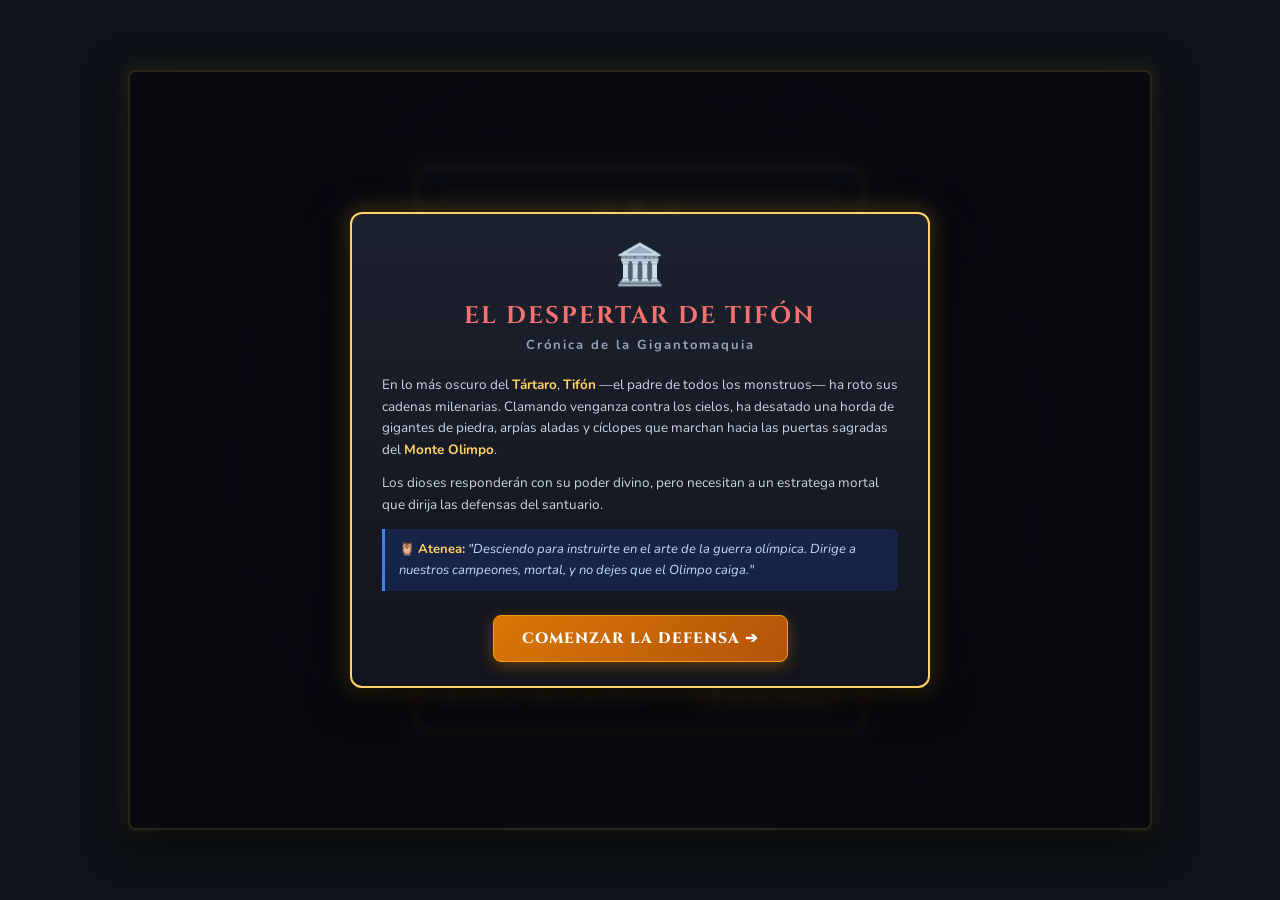
==== _test_prototype/index.html @ 12b85304 "feat: Implementacion inicial de Gigantomaquia con torres olimpicas, evoluciones de formas, habilidad" ====
<!DOCTYPE html>
<html lang="es">
<head>
  <meta charset="UTF-8">
  <meta name="viewport" content="width=device-width, initial-scale=1.0, maximum-scale=1.0, user-scalable=no">
  <title>Gigantomaquia [Test Prototype]: Tower Defense</title>
  <link rel="stylesheet" href="css/style.css">
  <link rel="preconnect" href="https://fonts.googleapis.com">
  <link rel="preconnect" href="https://fonts.gstatic.com" crossorigin>
  <link href="https://fonts.googleapis.com/css2?family=Cinzel:wght@600;700;900&family=Metamorphous&family=Nunito:wght@400;600;700;800&display=swap" rel="stylesheet">
</head>
<body>
  <div id="game-container">
    <!-- Tutorial Spotlight Dimming Backdrop -->
    <div id="tutorial-spotlight-backdrop" class="tutorial-spotlight-backdrop hidden"></div>

    <!-- Top HUD Bar -->
    <header id="hud-top">
      <div class="hud-group">
        <div class="stat-badge gold-badge" title="Dracmas de Oro">
          <span class="icon">🪙</span>
          <span id="gold-display" class="stat-value">250</span>
        </div>
        <button id="test-gold-btn" class="hud-btn test-gold-btn" title="Añadir 10,000 Oro para pruebas de balance">+10,000 🪙</button>
        <div class="stat-badge lives-badge" title="Vidas del Monte Olimpo">
          <span class="icon">🏛️</span>
          <span id="lives-display" class="stat-value">20</span>
        </div>
      </div>

      <div class="hud-group center-group">
        <div class="stat-badge wave-badge">
          <span class="label">OLEADA</span>
          <span id="wave-display" class="stat-value">1</span>
        </div>
        <div class="stat-badge enemies-badge" title="Monstruos vencidos en la batalla">
          <span class="label">DERROTADOS</span>
          <span id="enemies-display" class="stat-value">0</span>
        </div>
      </div>

      <div class="hud-group">
        <button id="speed-btn" class="hud-btn" title="Velocidad del juego (1x / 2x / 3x / 5x)">
          <span id="speed-label">1x ⏩</span>
        </button>
        <button id="pause-btn" class="hud-btn" title="Pausar / Reanudar">
          <span id="pause-icon">⏸️</span>
        </button>
      </div>
    </header>

    <!-- Notification / Athena Whisper & Tutorial Guidance Banner (Z-index 100, always above backdrop) -->
    <div id="athena-banner" class="hidden">
      <div class="athena-avatar">🦉</div>
      <div class="athena-content">
        <div class="athena-header-row">
          <span class="athena-name">Atenea:</span>
          <span id="athena-step-badge" class="athena-badge hidden">Paso 1 de 5</span>
        </div>
        <p id="athena-text">¡Los monstruos de Tifón marchan hacia el Olimpo! Coloca la ballesta de Hércules en las colinas.</p>
        <div id="athena-actions" class="athena-actions hidden">
          <button id="athena-next-btn" class="athena-action-btn primary">Siguiente ➔</button>
          <button id="athena-skip-btn" class="athena-action-btn secondary" title="Omitir tutorial">Omitir ✖</button>
        </div>
      </div>
    </div>

    <!-- Main Canvas Area -->
    <main id="canvas-wrapper">
      <canvas id="game-canvas" width="1024" height="640"></canvas>

      <!-- Floating Tower Inspector / Upgrade Window (Beside the tower) -->
      <div id="inspector-panel" class="inspector-panel hidden">
        <div class="inspector-header">
          <span id="inspect-name" class="inspect-title">Hércules (Nivel 1)</span>
          <button id="close-inspect-btn" class="close-btn" title="Cerrar ventana">✖</button>
        </div>
        <div class="inspect-stats">
          <div class="stat-row"><span>Daño:</span> <b id="inspect-damage">18</b></div>
          <div class="stat-row"><span>Rango:</span> <b id="inspect-range">150</b></div>
          <div class="stat-row"><span>Cadencia:</span> <b id="inspect-speed">1.2/s</b></div>
        </div>
        <div class="inspect-actions">
          <button id="upgrade-tower-btn" class="inspect-btn upgrade-btn">
            Nivel (🪙 <span id="upgrade-cost">35</span>)
          </button>
          <button id="evolve-tower-btn" class="inspect-btn evolve-btn">
            Forma 2 (🪙 <span id="evolve-cost">90</span>)
          </button>

          <!-- Opciones de rama para Ares Forma 2 (A elegir, permanente) -->
          <div id="ares-branch-container" class="ares-branch-container hidden">
            <span class="ares-branch-title">Evolución F2 (Rama permanente):</span>
            <div class="ares-branch-buttons">
              <button id="ares-shrapnel-btn" class="inspect-btn ares-branch-btn shrapnel-btn" title="Desata esquirlas afiladas radiales al impactar el mortero">
                💥 Esquirlas (🪙 <span id="ares-shrapnel-cost">90</span>)
              </button>
              <button id="ares-mines-btn" class="inspect-btn ares-branch-btn mines-btn" title="Siembra bombas/minas terrestres de proximidad en el camino">
                💣 Bombas (🪙 <span id="ares-mines-cost">90</span>)
              </button>
            </div>
          </div>

          <button id="sell-tower-btn" class="inspect-btn sell-btn">
            Vender (+🪙 <span id="sell-refund">35</span>)
          </button>
        </div>
      </div>
    </main>

    <!-- Bottom Controls & Towers Bar -->
    <footer id="hud-bottom">
      <!-- Power Divine Slot (Habilidad Activa) -->
      <div id="power-hud-container" class="power-hud-container">
        <div class="section-title">HABILIDAD</div>
        <button id="btn-cast-power" class="power-hud-card" title="Invocar Habilidad Divina [Q / Clic]">
          <div class="power-hud-icon" id="hud-power-icon">🌿</div>
          <div class="power-hud-info">
            <span class="power-hud-name" id="hud-power-name">Deméter</span>
            <span class="power-hud-cost" id="hud-power-cost">🪙 15</span>
          </div>
          <div id="hud-power-cooldown" class="power-cooldown-overlay hidden">
            <span id="hud-cooldown-text">10s</span>
          </div>
        </button>
      </div>

      <div id="towers-selector">
        <div class="section-title">TORRES OLÍMPICAS</div>
        <div class="towers-grid">
          <!-- Hercules (Active) -->
          <button class="tower-card active-tower" data-tower="HERCULES" id="btn-hercules">
            <div class="tower-icon">🏹</div>
            <div class="tower-info">
              <span class="tower-name">Hércules</span>
              <span class="tower-cost">🪙 50</span>
            </div>
            <div class="tower-role">Cadencia & Disparo</div>
          </button>

          <!-- Zeus -->
          <button class="tower-card active-tower" data-tower="ZEUS" id="btn-zeus">
            <div class="tower-icon">⚡</div>
            <div class="tower-info">
              <span class="tower-name">Zeus</span>
              <span class="tower-cost">🪙 75</span>
            </div>
            <div class="tower-role">Rayo Fulminante</div>
          </button>

          <!-- Ares -->
          <button class="tower-card active-tower" data-tower="ARES" id="btn-ares">
            <div class="tower-icon">⚔️</div>
            <div class="tower-info">
              <span class="tower-name">Ares</span>
              <span class="tower-cost">🪙 80</span>
            </div>
            <div class="tower-role">Daño en Área</div>
          </button>

          <!-- Hades -->
          <button class="tower-card active-tower" data-tower="HADES" id="btn-hades">
            <div class="tower-icon">💀</div>
            <div class="tower-info">
              <span class="tower-name">Hades</span>
              <span class="tower-cost">🪙 90</span>
            </div>
            <div class="tower-role">Rayo Infernal</div>
          </button>

          <!-- Poseidon -->
          <button class="tower-card active-tower" data-tower="POSEIDON" id="btn-poseidon">
            <div class="tower-icon">🔱</div>
            <div class="tower-info">
              <span class="tower-name">Poseidón</span>
              <span class="tower-cost">🪙 60</span>
            </div>
            <div class="tower-role">Ralentización</div>
          </button>
        </div>
      </div>

      <!-- Wave Call Button with early bonus preview -->
      <div id="wave-control">
        <button id="call-wave-btn" class="wave-btn">
          <div class="wave-btn-title">INICIAR OLEADA</div>
          <div id="wave-btn-subtitle" class="wave-btn-bonus">+15 Dracmas de bono</div>
        </button>
      </div>
    </footer>

    <!-- Game Over Modal -->
    <div id="gameover-modal" class="modal-overlay hidden">
      <div class="modal-card">
        <div class="modal-header">
          <span class="modal-icon">⚡</span>
          <h2>¡EL OLIMPO HA CAÍDO!</h2>
          <p>Tifón y los Gigantes han vencido en esta batalla.</p>
        </div>
        <div class="modal-stats">
          <div class="stat-box">
            <span class="label">Oleada Alcanzada</span>
            <span id="go-wave-reached" class="value">0</span>
          </div>
          <div class="stat-box">
            <span class="label">Total de Dracmas</span>
            <span id="go-gold-earned" class="value">0</span>
          </div>
          <div class="stat-box">
            <span class="label">Enemigos Vencidos</span>
            <span id="go-enemies-killed" class="value">0</span>
          </div>
          <div class="stat-box">
            <span class="label">Partidas Jugadas</span>
            <span id="go-games-count" class="value">0</span>
          </div>
        </div>
        <div class="modal-footer modal-actions-row">
          <button id="restart-game-btn" class="action-btn">VOLVER A LUCHAR</button>
          <button id="gameover-menu-btn" class="action-btn secondary-btn">SALIR AL MENÚ</button>
        </div>
      </div>
    </div>

    <!-- Pause Modal -->
    <div id="pause-modal" class="modal-overlay hidden">
      <div class="modal-card">
        <div class="modal-header">
          <span class="modal-icon">⏸️</span>
          <h2>JUEGO EN PAUSA</h2>
          <p>La batalla de la Gigantomaquia se ha detenido.</p>
        </div>
        <div class="pause-menu-actions">
          <button id="resume-game-btn" class="action-btn menu-btn">REANUDAR</button>
          <button id="restart-from-pause-btn" class="action-btn menu-btn secondary-btn">REINICIAR PARTIDA</button>
          <button id="exit-menu-btn" class="action-btn menu-btn outline-btn">SALIR AL MENÚ</button>
        </div>
      </div>
    </div>

    <!-- Main Menu Modal (Pantalla de Inicio) -->
    <div id="main-menu-modal" class="modal-overlay menu-overlay">
      <div class="menu-card siege-menu-card">
        <!-- 1. Nombre (Cabecera provisional estilizada) -->
        <div class="menu-hero-header">
          <div class="menu-header-emblem">⚡ 🏛️ ⚡</div>
          <h1 class="menu-title">GIGANTOMAQUIA</h1>
          <p class="menu-subtitle">DEFENSA DEL MONTE OLIMPO</p>
        </div>

        <!-- 2. Caja Central del Mapa con listón/pestaña superior "Mapa" -->
        <div class="menu-map-box">
          <div class="menu-map-tab">
            <span class="map-tab-icon">🗺️</span> MAPA: MONTE OLIMPO
          </div>
          <div class="menu-map-preview-wrap">
            <canvas id="menu-map-preview" width="352" height="220"></canvas>
            <div class="map-preview-tag">CAMINO DE FLEGRA</div>
          </div>
          <div class="menu-map-score-row">
            <div class="menu-score-box">
              <span class="score-label">RÉCORD MÁXIMO</span>
              <span id="menu-record-wave" class="score-value">Oleada 0</span>
            </div>
            <div class="menu-score-box">
              <span class="score-label">ENEMIGOS DERROTADOS</span>
              <span id="menu-record-kills" class="score-value">0</span>
            </div>
          </div>
        </div>

        <!-- Puntero indicador tras el prólogo -->
        <div id="menu-play-pointer" class="menu-play-pointer hidden">👇 ¡Haz clic en JUGAR para defender el Olimpo!</div>

        <!-- 3. Botones debajo del mapa: Habilidades (izq) y Jugar (der) -->
        <div class="menu-primary-actions-row">
          <button id="menu-codex-btn" class="menu-action-btn skill-action" title="Seleccionar la bendición de un dios olímpico para la batalla">
            <span class="menu-btn-icon" id="menu-skill-icon">🌿</span>
            <div class="menu-btn-text">
              <span class="menu-btn-title">HABILIDADES</span>
              <span class="menu-btn-desc" id="menu-skill-desc">Deméter (Equipado)</span>
            </div>
          </button>

          <button id="menu-play-btn" class="menu-action-btn play-action" title="Iniciar la defensa infinita del Monte Olimpo">
            <span class="menu-btn-icon">⚔️</span>
            <div class="menu-btn-text">
              <span class="menu-btn-title">JUGAR</span>
              <span class="menu-btn-desc">Batalla Infinita</span>
            </div>
          </button>
        </div>

        <!-- 4. Barra inferior: Acceso a estadísticas y registros -->
        <div class="menu-bottom-row">
          <div class="menu-footer-info">
            <span class="menu-footer-badge">Monte Olimpo · Modo Arcade Infinito</span>
          </div>
          <div class="menu-extra-group">
            <button id="menu-stats-btn" class="menu-mini-btn stats-test" title="Ver registros y estadísticas">
              🏆 Récords & Proezas
            </button>
          </div>
        </div>
      </div>
    </div>

    <!-- Lore Modal (Historia Inicial de la Gigantomaquia) -->
    <div id="lore-modal" class="modal-overlay hidden">
      <div class="modal-card lore-card">
        <div class="modal-header">
          <span class="modal-icon">🏛️</span>
          <h2>EL DESPERTAR DE TIFÓN</h2>
          <p class="lore-subtitle">Crónica de la Gigantomaquia</p>
        </div>
        <div class="lore-body">
          <p>En lo más oscuro del <b>Tártaro</b>, <b>Tifón</b> —el padre de todos los monstruos— ha roto sus cadenas milenarias. Clamando venganza contra los cielos, ha desatado una horda de gigantes de piedra, arpías aladas y cíclopes que marchan hacia las puertas sagradas del <b>Monte Olimpo</b>.</p>
          <p>Los dioses responderán con su poder divino, pero necesitan a un estratega mortal que dirija las defensas del santuario.</p>
          <div class="lore-athena-note">
            🦉 <b>Atenea:</b> <i>"Desciendo para instruirte en el arte de la guerra olímpica. Dirige a nuestros campeones, mortal, y no dejes que el Olimpo caiga."</i>
          </div>
        </div>
        <div class="modal-footer">
          <button id="close-lore-btn" class="action-btn">COMENZAR LA DEFENSA ➔</button>
        </div>
      </div>
    </div>

    <!-- Dedicated Powers Selection Screen (Cambio de Pantalla desde Menú Principal) -->
    <div id="powers-screen" class="powers-screen-container hidden">
      <!-- Top Navigation & Header Bar -->
      <div class="powers-screen-topbar">
        <button id="btn-powers-back" class="screen-nav-btn back-btn" title="Volver al Menú Principal">
          <span class="btn-arrow">⬅</span> ATRÁS
        </button>
        <div class="powers-screen-header-text">
          <h2 class="powers-screen-title">⚡ ALTAR DE HABILIDADES DIVINAS</h2>
          <p class="powers-screen-subtitle">Selecciona el dios olímpico que te bendecirá en la batalla. Actívalo en combate con [Q / Clic].</p>
        </div>
        <button id="btn-powers-done" class="screen-nav-btn done-btn" title="Confirmar y Volver al Menú">
          HECHO <span class="btn-arrow">✓</span>
        </button>
      </div>

      <!-- 5 God Selection Cards Grid en orden de desbloqueo -->
      <div class="powers-screen-cards-grid">
        <!-- 1. Hera (1ª Habilidad - 5 partidas) -->
        <div class="power-god-card" data-power="HERA">
          <div class="god-card-badge">🦚 REINA DEL OLIMPO</div>
          <div class="god-card-avatar" style="--god-color: #ec4899;">
            <span class="god-card-emoji">🦚</span>
          </div>
          <h3 class="god-card-title">HERA</h3>
          <span class="god-card-role" style="color: #f472b6;">Cólera Celestial & Daño %</span>
          <div class="god-card-stats-row">
            <span class="god-stat-chip">🪙 20</span>
            <span class="god-stat-chip">⏱️ 12s CD</span>
            <span class="god-stat-chip">🎯 105px</span>
          </div>
          <p class="god-card-desc">Descarga una esfera de fuego celestial. Inflige 30% de vida máxima a monstruos (20% a gigantes y tanques).</p>
          <div class="god-card-quote">"¡La Reina del Olimpo fulmina a los insolentes!"</div>
          <button class="god-card-equip-btn" data-power="HERA">EQUIPAR</button>
        </div>

        <!-- 2. Artemisa (2ª Habilidad - 15 partidas) -->
        <div class="power-god-card" data-power="ARTEMISA">
          <div class="god-card-badge">🏹 CAZADORA DIVINA</div>
          <div class="god-card-avatar" style="--god-color: #38bdf8;">
            <span class="god-card-emoji">🏹</span>
          </div>
          <h3 class="god-card-title">ARTEMISA</h3>
          <span class="god-card-role" style="color: #38bdf8;">Diana & Vulnerabilidad</span>
          <div class="god-card-stats-row">
            <span class="god-stat-chip">🪙 15</span>
            <span class="god-stat-chip">⏱️ 10s CD</span>
            <span class="god-stat-chip">🎯 105px</span>
          </div>
          <p class="god-card-desc">Zona estelar de 3.5s que marca a los enemigos. Los monstruos marcados reciben un +20% de daño durante 4s.</p>
          <div class="god-card-quote">"¡La flecha de Artemisa señala la debilidad del enemigo!"</div>
          <button class="god-card-equip-btn" data-power="ARTEMISA">EQUIPAR</button>
        </div>

        <!-- 3. Deméter (3ª Habilidad - 25 partidas) -->
        <div class="power-god-card" data-power="DEMETER">
          <div class="god-card-badge">🌿 DIOSA DE LA TIERRA</div>
          <div class="god-card-avatar" style="--god-color: #22c55e;">
            <span class="god-card-emoji">🌿</span>
          </div>
          <h3 class="god-card-title">DEMÉTER</h3>
          <span class="god-card-role" style="color: #4ade80;">Zarzas & Aturdimiento</span>
          <div class="god-card-stats-row">
            <span class="god-stat-chip">🪙 15</span>
            <span class="god-stat-chip">⏱️ 10s CD</span>
            <span class="god-stat-chip">🎯 95px</span>
          </div>
          <p class="god-card-desc">Siembra un campo de zarzas sagradas durante 3.5s. Aturde durante 1.5s a cada monstruo que cruce la zona.</p>
          <div class="god-card-quote">"¡Que la Madre Tierra sujete y paralice a los gigantes!"</div>
          <button class="god-card-equip-btn" data-power="DEMETER">EQUIPAR</button>
        </div>

        <!-- 4. Hermes (4ª Habilidad - 35 partidas) -->
        <div class="power-god-card" data-power="HERMES">
          <div class="god-card-badge">🪽 BENDICIÓN GLOBAL</div>
          <div class="god-card-avatar" style="--god-color: #facc15;">
            <span class="god-card-emoji">🪽</span>
          </div>
          <h3 class="god-card-title">HERMES</h3>
          <span class="god-card-role" style="color: #facc15;">Oro Global (+50%)</span>
          <div class="god-card-stats-row">
            <span class="god-stat-chip">🪙 15</span>
            <span class="god-stat-chip">⏱️ 12s CD</span>
            <span class="god-stat-chip">🌐 GLOBAL (6s)</span>
          </div>
          <p class="god-card-desc">Bendición global durante 6s: todos los enemigos derrotados en el campo de batalla otorgan un +50% de Dracmas de oro.</p>
          <div class="god-card-quote">"¡El oro y la fortuna vuelan veloces al tesoro del Olimpo!"</div>
          <button class="god-card-equip-btn" data-power="HERMES">EQUIPAR</button>
        </div>

        <!-- 5. Cronos (5ª Habilidad - 45 partidas) -->
        <div class="power-god-card" data-power="CRONOS">
          <div class="god-card-badge">⏳ PODER GLOBAL</div>
          <div class="god-card-avatar" style="--god-color: #a855f7;">
            <span class="god-card-emoji">⏳</span>
          </div>
          <h3 class="god-card-title">CRONOS</h3>
          <span class="god-card-role" style="color: #c084fc;">Cadencia Global (+50%)</span>
          <div class="god-card-stats-row">
            <span class="god-stat-chip">🪙 20</span>
            <span class="god-stat-chip">⏱️ 12s CD</span>
            <span class="god-stat-chip">🌐 GLOBAL (6s)</span>
          </div>
          <p class="god-card-desc">Distorsión temporal global durante 6s: aumenta un +50% la velocidad de disparo y cadencia de todas las torres olímpicas.</p>
          <div class="god-card-quote">"¡El Titán del Tiempo acelera el castigo del Olimpo!"</div>
          <button class="god-card-equip-btn" data-power="CRONOS">EQUIPAR</button>
        </div>
      </div>

      <!-- Bottom Navigation Bar -->
      <div class="powers-screen-bottombar">
        <button id="btn-powers-back-bottom" class="screen-nav-btn back-btn" title="Volver al Menú Principal">
          <span class="btn-arrow">⬅</span> ATRÁS
        </button>
        <div class="powers-screen-status">
          Bendición activa: <span id="powers-equipped-status-text" class="status-name">🌿 Deméter</span>
        </div>
        <button id="btn-powers-done-bottom" class="screen-nav-btn done-btn" title="Confirmar y Volver al Menú">
          HECHO <span class="btn-arrow">✓</span>
        </button>
      </div>
    </div>

    <!-- Stats & Progress Modal -->
    <div id="stats-modal" class="modal-overlay hidden">
      <div class="modal-card stats-card">
        <div class="modal-header stats-modal-header">
          <button id="btn-stats-back-top" class="screen-nav-btn back-btn modal-top-back-btn" title="Volver al Menú Principal">
            <span class="btn-arrow">⬅</span> ATRÁS
          </button>
          <span class="modal-icon">🏆</span>
          <h2>RÉCORDS Y PROGRESO DEL OLIMPO</h2>
          <p>Tu legado como estratega frente a las huestes de Tifón.</p>
        </div>
        <div class="stats-overview-grid">
          <div class="stat-box">
            <span class="label">Partidas Jugadas</span>
            <span id="st-games-count" class="value">0</span>
          </div>
          <div class="stat-box">
            <span class="label">Oleada Récord</span>
            <span id="st-highest-wave" class="value">0</span>
          </div>
          <div class="stat-box">
            <span class="label">Monstruos Derrotados</span>
            <span id="st-enemies-killed" class="value">0</span>
          </div>
          <div class="stat-box">
            <span class="label">Tutorial de Atenea</span>
            <span id="st-tutorial-status" class="value highlight-val">Pendiente</span>
          </div>
        </div>
        <div class="powers-unlock-box">
          <div class="powers-unlock-header">
            <span class="icon">🌿</span>
            <b>Progreso de Bendiciones Divinas:</b>
          </div>
          <p id="st-powers-desc">Se desbloquea al completar 5 partidas según las leyes divinas del Olimpo.</p>
        </div>
        <div class="modal-footer modal-actions-row">
          <button id="close-stats-btn" class="action-btn done-btn">HECHO ✓</button>
          <button id="reset-progress-btn" class="action-btn outline-btn" title="Borrar datos guardados">🗑️ REINICIAR DATOS</button>
        </div>
      </div>
    </div>
  </div>

  <!-- Entry Script -->
  <script type="module" src="src/main.js"></script>
</body>
</html>
---- _test_prototype/css/style.css ----
:root {
  --gold-primary: #f5b335;
  --gold-hover: #ffc857;
  --gold-dark: #b8860b;
  --bg-dark: #0f1319;
  --panel-bg: rgba(22, 27, 36, 0.95);
  --panel-border: #443722;
  --card-bg: rgba(30, 36, 48, 0.9);
  --card-border: #3b4252;
  --text-primary: #f0f2f5;
  --text-secondary: #a0aec0;
  --olympus-blue: #3b82f6;
  --typhon-red: #ef4444;
  --font-title: 'Cinzel', serif;
  --font-greek: 'Metamorphous', cursive;
  --font-body: 'Nunito', sans-serif;
}

* {
  margin: 0;
  padding: 0;
  box-sizing: border-box;
  user-select: none;
}

body {
  background-color: var(--bg-dark);
  color: var(--text-primary);
  font-family: var(--font-body);
  display: flex;
  justify-content: center;
  align-items: center;
  min-height: 100vh;
  overflow: hidden;
}

#game-container {
  position: relative;
  width: 1024px;
  height: 760px;
  max-width: 100vw;
  max-height: 100vh;
  display: flex;
  flex-direction: column;
  background: #11141a;
  box-shadow: 0 10px 40px rgba(0, 0, 0, 0.8), 0 0 20px rgba(212, 175, 55, 0.2);
  border: 2px solid #2d2618;
  border-radius: 8px;
  overflow: hidden;
}

/* ==================== TOP HUD ==================== */
#hud-top {
  height: 52px;
  background: linear-gradient(180deg, #1e2533 0%, #131722 100%);
  border-bottom: 2px solid #3c321e;
  display: flex;
  justify-content: space-between;
  align-items: center;
  padding: 0 16px;
  z-index: 10;
}

.hud-group {
  display: flex;
  align-items: center;
  gap: 12px;
}

.center-group {
  gap: 16px;
}

.stat-badge {
  display: flex;
  align-items: center;
  gap: 6px;
  background: rgba(10, 12, 16, 0.6);
  padding: 5px 12px;
  border-radius: 6px;
  border: 1px solid rgba(255, 255, 255, 0.08);
  font-weight: 700;
  font-size: 14px;
}

.gold-badge {
  border-color: rgba(245, 179, 53, 0.4);
  color: #ffd166;
}

.lives-badge {
  border-color: rgba(59, 130, 246, 0.4);
  color: #60a5fa;
}

.wave-badge, .enemies-badge {
  flex-direction: column;
  padding: 3px 14px;
  line-height: 1.1;
}

.wave-badge .label, .enemies-badge .label {
  font-size: 10px;
  font-family: var(--font-title);
  color: var(--text-secondary);
  letter-spacing: 1px;
}

.stat-value {
  font-size: 17px;
  font-weight: 800;
}

.hud-btn {
  background: #2a3344;
  color: #e2e8f0;
  border: 1px solid #4a5568;
  padding: 6px 12px;
  border-radius: 6px;
  cursor: pointer;
  font-weight: 700;
  font-size: 13px;
  transition: all 0.2s ease;
}

.hud-btn:hover {
  background: #3b465c;
  border-color: var(--gold-primary);
  transform: translateY(-1px);
}

.test-gold-btn {
  background: linear-gradient(135deg, rgba(180, 83, 9, 0.4) 0%, rgba(217, 119, 6, 0.45) 100%);
  border: 1px solid #f59e0b;
  color: #fef08a;
  font-size: 11.5px;
  font-weight: 800;
  padding: 4px 10px;
  letter-spacing: 0.5px;
  box-shadow: 0 2px 6px rgba(245, 158, 11, 0.2);
}

.test-gold-btn:hover {
  background: linear-gradient(135deg, #b45309 0%, #d97706 100%);
  color: #ffffff;
  border-color: #fef08a;
  box-shadow: 0 3px 10px rgba(245, 158, 11, 0.45);
  transform: translateY(-1px) scale(1.04);
}

/* ==================== CANVAS WRAPPER ==================== */
#canvas-wrapper {
  position: relative;
  z-index: 5;
  width: 1024px;
  height: 640px;
  background-color: #0d1117;
  display: flex;
  justify-content: center;
  align-items: center;
}

#game-canvas {
  width: 1024px;
  height: 640px;
  display: block;
  cursor: default;
}

/* Athena Banner & Tutorial Guidance */
#athena-banner {
  position: absolute;
  top: 68px;
  left: 50%;
  transform: translateX(-50%);
  background: rgba(17, 24, 39, 0.98);
  border: 1.5px solid var(--gold-primary);
  box-shadow: 0 8px 30px rgba(0, 0, 0, 0.9), 0 0 20px rgba(245, 179, 53, 0.4);
  border-radius: 8px;
  padding: 12px 20px;
  display: flex;
  align-items: flex-start;
  gap: 14px;
  max-width: 640px;
  width: 90%;
  z-index: 100 !important;
  pointer-events: auto !important;
  animation: slideDown 0.3s ease;
}

@keyframes slideDown {
  from { opacity: 0; transform: translate(-50%, -20px); }
  to { opacity: 1; transform: translate(-50%, 0); }
}

.athena-avatar {
  font-size: 28px;
  line-height: 1;
  padding-top: 2px;
}

.athena-content {
  flex: 1;
}

.athena-header-row {
  display: flex;
  justify-content: space-between;
  align-items: center;
  margin-bottom: 3px;
}

.athena-name {
  font-family: var(--font-title);
  color: var(--gold-primary);
  font-weight: 700;
  font-size: 13px;
}

.athena-badge {
  background: rgba(59, 130, 246, 0.25);
  border: 1px solid #3b82f6;
  color: #93c5fd;
  font-size: 10px;
  font-weight: 700;
  padding: 1px 8px;
  border-radius: 12px;
  letter-spacing: 0.5px;
}

.athena-content p {
  font-size: 12.5px;
  color: #e5e7eb;
  line-height: 1.35;
}

.athena-actions {
  display: flex;
  gap: 8px;
  margin-top: 8px;
  justify-content: flex-end;
}

.athena-action-btn {
  padding: 4px 12px;
  border-radius: 5px;
  font-size: 11px;
  font-weight: 700;
  cursor: pointer;
  border: none;
  transition: all 0.15s ease;
}

.athena-action-btn.primary {
  background: linear-gradient(135deg, #15803d 0%, #166534 100%);
  color: white;
  border: 1px solid #22c55e;
}

.athena-action-btn.primary:hover {
  background: #16a34a;
  transform: translateY(-1px);
}

.athena-action-btn.secondary {
  background: transparent;
  color: #94a3b8;
  border: 1px solid #475569;
}

.athena-action-btn.secondary:hover {
  color: #ef4444;
  border-color: #ef4444;
}

/* ==================== BOTTOM HUD ==================== */
#hud-bottom {
  height: 68px;
  background: linear-gradient(0deg, #141822 0%, #1e2432 100%);
  border-top: 2px solid #3c321e;
  display: flex;
  justify-content: space-between;
  align-items: center;
  padding: 0 16px;
  position: relative;
  z-index: 10;
}

/* ==================== POWER HUD SLOT (HABILIDAD DIVINA) ==================== */
.power-hud-container {
  display: flex;
  align-items: center;
  gap: 12px;
}

.power-hud-card {
  display: flex;
  flex-direction: column;
  align-items: center;
  justify-content: center;
  background: linear-gradient(135deg, rgba(21, 128, 61, 0.3) 0%, rgba(15, 23, 42, 0.95) 100%);
  border: 1.5px solid #22c55e;
  border-radius: 6px;
  padding: 3px 8px;
  min-width: 82px;
  height: 54px;
  cursor: pointer;
  position: relative;
  overflow: hidden;
  transition: all 0.2s cubic-bezier(0.16, 1, 0.3, 1);
  box-shadow: 0 2px 8px rgba(34, 197, 94, 0.25);
  user-select: none;
}

.power-hud-card:hover {
  border-color: #4ade80;
  box-shadow: 0 0 14px rgba(34, 197, 94, 0.6);
  transform: translateY(-2px);
}

.power-hud-card.ready-to-cast {
  animation: powerPulseReady 1.6s infinite alternate;
}

@keyframes powerPulseReady {
  from {
    box-shadow: 0 0 6px rgba(34, 197, 94, 0.4);
    border-color: #22c55e;
  }
  to {
    box-shadow: 0 0 18px rgba(34, 197, 94, 0.9), 0 0 6px #fff;
    border-color: #86efac;
  }
}

.power-hud-card.targeting-active {
  border-color: #ffd166 !important;
  box-shadow: 0 0 22px rgba(245, 179, 53, 0.95) !important;
  animation: divineGlowPulse 1s infinite alternate;
}

.power-hud-card.cannot-afford {
  opacity: 0.6;
  border-color: #f87171;
}

.power-hud-icon {
  font-size: 17px;
  line-height: 1;
}

.power-hud-info {
  display: flex;
  align-items: center;
  gap: 4px;
  margin-top: 2px;
}

.power-hud-name {
  font-size: 10.5px;
  font-weight: 700;
  color: #fff;
}

.power-hud-cost {
  font-size: 9.5px;
  font-weight: 800;
  color: #ffd166;
}

.power-cooldown-overlay {
  position: absolute;
  top: 0;
  left: 0;
  width: 100%;
  height: 100%;
  background: rgba(10, 14, 22, 0.88);
  backdrop-filter: blur(1.5px);
  display: flex;
  align-items: center;
  justify-content: center;
  z-index: 5;
}

.power-cooldown-overlay.hidden {
  display: none !important;
}

#hud-cooldown-text {
  font-family: var(--font-title);
  font-size: 13px;
  font-weight: 800;
  color: #f87171;
  letter-spacing: 0.5px;
}

.power-cooldown-overlay.is-active-effect {
  background: rgba(12, 74, 96, 0.8) !important;
  border-radius: 8px;
}

.power-cooldown-overlay.is-active-effect #hud-cooldown-text {
  color: #fef08a !important;
  text-shadow: 0 0 8px rgba(254, 240, 138, 0.9), 0 0 16px rgba(56, 189, 248, 0.7);
  font-size: 12.5px;
  font-weight: 900;
  animation: divineActiveTextPulse 0.8s infinite alternate;
}

.power-hud-card.power-currently-active {
  border-color: #38bdf8 !important;
  box-shadow: 0 0 20px rgba(56, 189, 248, 0.85), inset 0 0 10px rgba(56, 189, 248, 0.4) !important;
  animation: powerActiveAura 1.2s infinite alternate !important;
}

@keyframes divineActiveTextPulse {
  from { transform: scale(0.96); opacity: 0.9; }
  to { transform: scale(1.04); opacity: 1; }
}

@keyframes powerActiveAura {
  from {
    box-shadow: 0 0 12px rgba(56, 189, 248, 0.6), inset 0 0 6px rgba(56, 189, 248, 0.3);
  }
  to {
    box-shadow: 0 0 24px rgba(250, 204, 21, 0.9), inset 0 0 14px rgba(250, 204, 21, 0.5);
  }
}


#towers-selector {
  display: flex;
  align-items: center;
  gap: 16px;
}

.section-title {
  font-family: var(--font-title);
  font-size: 11px;
  letter-spacing: 1.5px;
  color: var(--gold-primary);
  font-weight: 700;
  width: 70px;
  line-height: 1.2;
}

.towers-grid {
  display: flex;
  gap: 8px;
}

.tower-card {
  display: flex;
  flex-direction: column;
  align-items: center;
  justify-content: center;
  background: rgba(30, 37, 50, 0.9);
  border: 1px solid #4a5568;
  border-radius: 6px;
  padding: 4px 10px;
  min-width: 88px;
  height: 54px;
  cursor: grab;
  touch-action: none;
  user-select: none;
  -webkit-user-drag: none;
  transition: all 0.15s ease;
  position: relative;
}

.tower-card:active {
  cursor: grabbing;
}

.tower-card.active-tower {
  border-color: #ffd166;
  background: rgba(45, 55, 75, 0.95);
}

.tower-card.active-tower:hover, .tower-card.selected {
  border-color: #f5b335;
  box-shadow: 0 0 12px rgba(245, 179, 53, 0.5);
  transform: translateY(-2px);
}

.tower-card.locked-tower {
  opacity: 0.45;
  cursor: not-allowed;
  filter: grayscale(0.8);
}

.tower-card.cannot-afford {
  opacity: 0.55;
  border-color: #ef4444;
}

.tower-icon {
  font-size: 16px;
  line-height: 1;
}

.tower-info {
  display: flex;
  align-items: center;
  gap: 4px;
  margin-top: 2px;
}

.tower-name {
  font-size: 11px;
  font-weight: 700;
  color: #fff;
}

.tower-cost {
  font-size: 10px;
  font-weight: 800;
  color: #ffd166;
}

.tower-role {
  font-size: 8px;
  color: #94a3b8;
  margin-top: 1px;
}

/* Wave Call Button */
#wave-control {
  display: flex;
  align-items: center;
}

.wave-btn {
  background: linear-gradient(135deg, #d97706 0%, #b45309 100%);
  border: 1px solid #f59e0b;
  border-radius: 8px;
  color: #ffffff;
  padding: 8px 18px;
  cursor: pointer;
  box-shadow: 0 4px 14px rgba(217, 119, 6, 0.4);
  transition: all 0.2s ease;
  text-align: center;
  min-width: 170px;
}

.wave-btn:hover {
  background: linear-gradient(135deg, #f59e0b 0%, #d97706 100%);
  transform: scale(1.03);
  box-shadow: 0 6px 18px rgba(245, 158, 11, 0.6);
}

.wave-btn:active {
  transform: scale(0.98);
}

.wave-btn-title {
  font-family: var(--font-title);
  font-weight: 800;
  font-size: 13px;
  letter-spacing: 1px;
}

.wave-btn-bonus {
  font-size: 11px;
  font-weight: 700;
  color: #fef08a;
  margin-top: 1px;
}

/* Inspector Panel (Floating beside selected tower on canvas) */
.inspector-panel {
  position: absolute !important;
  background: rgba(17, 24, 38, 0.96);
  border: 1.5px solid var(--gold-primary);
  border-radius: 8px;
  padding: 10px 14px;
  display: flex;
  flex-direction: column;
  gap: 8px;
  box-shadow: 0 8px 26px rgba(0, 0, 0, 0.85), 0 0 16px rgba(245, 179, 53, 0.35);
  z-index: 100 !important;
  pointer-events: auto !important;
  backdrop-filter: blur(6px);
  width: 236px;
  animation: popInInspector 0.18s cubic-bezier(0.16, 1, 0.3, 1);
}

@keyframes popInInspector {
  from { opacity: 0; transform: scale(0.92); }
  to { opacity: 1; transform: scale(1); }
}

.inspector-panel.hidden {
  display: none !important;
}

.inspector-header {
  display: flex;
  justify-content: space-between;
  align-items: center;
  border-bottom: 1px solid rgba(245, 179, 53, 0.3);
  padding-bottom: 5px;
}

.inspect-title {
  font-family: var(--font-title);
  font-weight: 700;
  font-size: 12px;
  color: var(--gold-primary);
  line-height: 1.2;
}

.close-btn {
  background: transparent;
  border: none;
  color: #94a3b8;
  cursor: pointer;
  font-size: 13px;
  padding: 2px 4px;
}

.close-btn:hover {
  color: #ef4444;
}

.inspect-stats {
  display: grid;
  grid-template-columns: 1fr 1fr;
  gap: 4px 6px;
  font-size: 11px;
  color: #cbd5e1;
  background: rgba(0, 0, 0, 0.3);
  padding: 6px 8px;
  border-radius: 6px;
}

.stat-row {
  display: flex;
  justify-content: space-between;
}

.stat-row b {
  color: #ffd166;
}

.inspect-actions {
  display: flex;
  flex-direction: column;
  gap: 6px;
}

.inspect-btn {
  padding: 6px 10px;
  border-radius: 6px;
  font-size: 11px;
  font-weight: 700;
  cursor: pointer;
  border: none;
  transition: all 0.15s ease;
  display: flex;
  justify-content: center;
  align-items: center;
  text-align: center;
}

.upgrade-btn {
  background: #15803d;
  color: white;
}
.upgrade-btn:hover {
  background: #16a34a;
}

.evolve-btn {
  background: linear-gradient(135deg, #7c3aed 0%, #4f46e5 100%);
  color: white;
  border: 1px solid #a78bfa;
  box-shadow: 0 2px 8px rgba(124, 58, 237, 0.4);
}
.evolve-btn:hover {
  background: linear-gradient(135deg, #8b5cf6 0%, #6366f1 100%);
  box-shadow: 0 4px 14px rgba(139, 92, 246, 0.6);
  transform: translateY(-1px);
}

.sell-btn {
  background: #b91c1c;
  color: white;
}
.sell-btn:hover {
  background: #dc2626;
}

/* Ramas de evolución para Ares Forma 2 */
.ares-branch-container {
  display: flex;
  flex-direction: column;
  gap: 5px;
  background: rgba(239, 68, 68, 0.12);
  border: 1px solid rgba(239, 68, 68, 0.4);
  border-radius: 6px;
  padding: 6px 8px;
}

.ares-branch-container.hidden {
  display: none !important;
}

.ares-branch-title {
  font-family: var(--font-title);
  font-size: 10px;
  font-weight: 700;
  color: #fca5a5;
  text-align: center;
}

.ares-branch-buttons {
  display: flex;
  gap: 6px;
}

.ares-branch-btn {
  flex: 1;
  padding: 6px 4px;
  font-size: 10px;
  line-height: 1.2;
}

.shrapnel-btn {
  background: linear-gradient(135deg, #991b1b 0%, #b91c1c 100%);
  color: white;
  border: 1px solid #f87171;
}

.shrapnel-btn:hover {
  background: linear-gradient(135deg, #b91c1c 0%, #dc2626 100%);
  box-shadow: 0 0 10px rgba(239, 68, 68, 0.4);
}

.mines-btn {
  background: linear-gradient(135deg, #9a3412 0%, #c2410c 100%);
  color: white;
  border: 1px solid #fb923c;
}

.mines-btn:hover {
  background: linear-gradient(135deg, #c2410c 0%, #ea580c 100%);
  box-shadow: 0 0 10px rgba(249, 115, 22, 0.4);
}

/* ==================== MODAL GAMEOVER ==================== */
.modal-overlay {
  position: absolute;
  top: 0;
  left: 0;
  width: 100%;
  height: 100%;
  background: rgba(8, 10, 15, 0.88);
  backdrop-filter: blur(4px);
  display: flex;
  justify-content: center;
  align-items: center;
  z-index: 50;
  animation: fadeIn 0.4s ease;
}

@keyframes fadeIn {
  from { opacity: 0; }
  to { opacity: 1; }
}

.modal-card {
  background: linear-gradient(180deg, #1c222e 0%, #11141b 100%);
  border: 2px solid var(--gold-primary);
  box-shadow: 0 10px 40px rgba(0, 0, 0, 0.9), 0 0 25px rgba(245, 179, 53, 0.4);
  border-radius: 12px;
  padding: 28px 36px;
  text-align: center;
  width: 440px;
  max-width: 90vw;
}

.modal-header .modal-icon {
  font-size: 40px;
  display: block;
  margin-bottom: 8px;
}

.modal-header h2 {
  font-family: var(--font-title);
  color: #f87171;
  font-size: 24px;
  letter-spacing: 2px;
}

.modal-header p {
  color: #94a3b8;
  font-size: 13px;
  margin-top: 4px;
  margin-bottom: 20px;
}

.modal-stats {
  display: grid;
  grid-template-columns: 1fr 1fr;
  gap: 12px;
  margin-bottom: 24px;
}

.stat-box {
  background: rgba(15, 20, 28, 0.8);
  border: 1px solid #334155;
  border-radius: 8px;
  padding: 10px;
}

.stat-box .label {
  display: block;
  font-size: 11px;
  color: #94a3b8;
}

.stat-box .value {
  font-size: 20px;
  font-weight: 800;
  color: #ffd166;
}

.action-btn {
  background: linear-gradient(135deg, #d97706 0%, #b45309 100%);
  border: 1px solid #f59e0b;
  color: #fff;
  font-family: var(--font-title);
  font-weight: 800;
  font-size: 15px;
  padding: 12px 28px;
  border-radius: 8px;
  cursor: pointer;
  letter-spacing: 1px;
  transition: all 0.2s ease;
  box-shadow: 0 4px 15px rgba(217, 119, 6, 0.4);
}

.action-btn:hover {
  background: linear-gradient(135deg, #f59e0b 0%, #d97706 100%);
  transform: translateY(-2px);
  box-shadow: 0 6px 20px rgba(245, 158, 11, 0.6);
}

/* ==================== PAUSE MENU ==================== */
.pause-menu-actions {
  display: flex;
  flex-direction: column;
  gap: 12px;
  width: 100%;
}

.menu-btn {
  width: 100%;
  padding: 13px 0;
  font-size: 14px;
}

.secondary-btn {
  background: linear-gradient(135deg, #334155 0%, #1e293b 100%);
  border-color: #64748b;
  box-shadow: 0 4px 12px rgba(0, 0, 0, 0.4);
}

.secondary-btn:hover {
  background: linear-gradient(135deg, #475569 0%, #334155 100%);
  box-shadow: 0 6px 16px rgba(100, 116, 139, 0.4);
}

.outline-btn {
  background: transparent;
  border: 1px solid #78350f;
  color: #f59e0b;
  box-shadow: none;
}

.outline-btn:hover {
  background: rgba(180, 83, 9, 0.2);
  border-color: #f59e0b;
  box-shadow: 0 4px 12px rgba(245, 158, 11, 0.3);
}

.hidden {
  display: none !important;
}

/* ==================== MAIN MENU & MODALS (ETAPA 6) ==================== */
.menu-overlay {
  background: radial-gradient(circle at center, rgba(17, 24, 39, 0.94) 0%, rgba(8, 10, 15, 0.98) 100%);
  z-index: 60;
}

.siege-menu-card {
  background: linear-gradient(180deg, #182030 0%, #0d121c 100%);
  border: 2px solid var(--gold-primary);
  box-shadow: 0 16px 50px rgba(0, 0, 0, 0.95), 0 0 32px rgba(245, 179, 53, 0.35);
  border-radius: 14px;
  padding: 22px 24px 18px 24px;
  width: 450px;
  max-width: 94vw;
  max-height: 94vh;
  overflow-y: auto;
  text-align: center;
  position: relative;
  display: flex;
  flex-direction: column;
  gap: 12px;
}

/* 1. Nombre (Cabecera provisional estilizada) */
.menu-hero-header {
  background: linear-gradient(180deg, rgba(30, 41, 59, 0.85) 0%, rgba(15, 23, 42, 0.95) 100%);
  border: 1.5px solid rgba(245, 179, 53, 0.65);
  border-radius: 9px;
  padding: 10px 14px 8px 14px;
  box-shadow: inset 0 1px 0 rgba(255, 255, 255, 0.12), 0 4px 12px rgba(0, 0, 0, 0.4);
}

.menu-header-emblem {
  font-size: 14px;
  letter-spacing: 6px;
  margin-bottom: 2px;
  filter: drop-shadow(0 0 6px rgba(245, 179, 53, 0.7));
}

.menu-title {
  font-family: var(--font-title);
  font-size: 30px;
  font-weight: 900;
  letter-spacing: 4px;
  background: linear-gradient(180deg, #fef08a 0%, #f59e0b 55%, #b45309 100%);
  -webkit-background-clip: text;
  -webkit-text-fill-color: transparent;
  margin: 0;
  line-height: 1.1;
  text-shadow: 0 3px 12px rgba(0, 0, 0, 0.8);
}

.menu-subtitle {
  font-family: var(--font-title);
  font-size: 11px;
  letter-spacing: 2.5px;
  color: #38bdf8;
  font-weight: 700;
  margin: 3px 0 0 0;
}

/* 2. Caja Central del Mapa con listón "Mapa" */
.menu-map-box {
  background: linear-gradient(180deg, #141c2a 0%, #0a0e17 100%);
  border: 2px solid #334155;
  border-radius: 11px;
  padding: 18px 12px 12px 12px;
  position: relative;
  display: flex;
  flex-direction: column;
  gap: 10px;
  margin-top: 8px;
  box-shadow: inset 0 2px 8px rgba(0, 0, 0, 0.6), 0 6px 18px rgba(0, 0, 0, 0.35);
}

.menu-map-tab {
  position: absolute;
  top: -13px;
  left: 50%;
  transform: translateX(-50%);
  background: linear-gradient(135deg, #b45309 0%, #d97706 50%, #f59e0b 100%);
  color: #ffffff;
  border: 1.5px solid #fde047;
  border-radius: 6px;
  padding: 3px 18px;
  font-family: var(--font-title);
  font-size: 11.5px;
  font-weight: 800;
  letter-spacing: 2px;
  text-transform: uppercase;
  box-shadow: 0 4px 12px rgba(217, 119, 6, 0.55), 0 0 8px rgba(245, 158, 11, 0.35);
  white-space: nowrap;
  z-index: 2;
  display: flex;
  align-items: center;
  gap: 6px;
}

.map-tab-icon {
  font-size: 13px;
}

.menu-map-preview-wrap {
  width: 100%;
  position: relative;
  border-radius: 7px;
  overflow: hidden;
  border: 1.5px solid #293548;
  background: #0b0f17;
  box-shadow: inset 0 0 16px rgba(0, 0, 0, 0.85);
  display: flex;
  justify-content: center;
  align-items: center;
}

#menu-map-preview {
  width: 100%;
  height: auto;
  max-height: 195px;
  aspect-ratio: 16 / 10;
  image-rendering: pixelated;
  image-rendering: crisp-edges;
  display: block;
}

.map-preview-tag {
  position: absolute;
  bottom: 6px;
  right: 7px;
  background: rgba(15, 23, 42, 0.88);
  border: 1px solid rgba(245, 179, 53, 0.5);
  border-radius: 4px;
  color: #fef08a;
  font-size: 9.5px;
  font-family: var(--font-title);
  font-weight: 700;
  letter-spacing: 1px;
  padding: 2px 7px;
  pointer-events: none;
  backdrop-filter: blur(2px);
}

.menu-map-score-row {
  display: grid;
  grid-template-columns: 1fr 1fr;
  gap: 8px;
}

.menu-score-box {
  background: rgba(15, 23, 42, 0.85);
  border: 1px solid #334155;
  border-radius: 7px;
  padding: 6px 8px;
  display: flex;
  flex-direction: column;
  align-items: center;
  justify-content: center;
}

.menu-score-box .score-label {
  font-size: 9.5px;
  font-weight: 700;
  color: #94a3b8;
  letter-spacing: 0.8px;
  text-transform: uppercase;
}

.menu-score-box .score-value {
  font-family: var(--font-title);
  font-size: 15px;
  font-weight: 800;
  color: #ffd166;
  margin-top: 1px;
}

/* 3. Botones debajo del mapa: Habilidad (izq) y Jugar (der) */
.menu-primary-actions-row {
  display: flex;
  gap: 10px;
  width: 100%;
}

.menu-action-btn {
  flex: 1;
  display: flex;
  align-items: center;
  justify-content: center;
  gap: 10px;
  padding: 10px 12px;
  border-radius: 8px;
  border: 1.5px solid #334155;
  background: rgba(30, 41, 59, 0.8);
  color: #f8fafc;
  cursor: pointer;
  text-align: left;
  transition: all 0.2s cubic-bezier(0.16, 1, 0.3, 1);
  box-shadow: 0 4px 10px rgba(0, 0, 0, 0.3);
}

.menu-action-btn:hover {
  transform: translateY(-2px);
}

.menu-btn-icon {
  font-size: 24px;
  line-height: 1;
}

.menu-btn-text {
  display: flex;
  flex-direction: column;
}

.menu-btn-title {
  font-family: var(--font-title);
  font-size: 14px;
  font-weight: 800;
  letter-spacing: 1px;
}

.menu-btn-desc {
  font-size: 10.5px;
  color: #94a3b8;
  margin-top: 1px;
}

/* Botón Habilidad (Códice & Poderes) */
.menu-action-btn.skill-action {
  background: linear-gradient(135deg, rgba(30, 58, 138, 0.6) 0%, rgba(15, 23, 42, 0.85) 100%);
  border-color: #38bdf8;
  box-shadow: 0 4px 12px rgba(56, 189, 248, 0.25);
}

.menu-action-btn.skill-action:hover {
  background: linear-gradient(135deg, rgba(37, 99, 235, 0.65) 0%, rgba(30, 58, 138, 0.9) 100%);
  border-color: #7dd3fc;
  box-shadow: 0 6px 18px rgba(56, 189, 248, 0.4);
}

.menu-action-btn.skill-action .menu-btn-title {
  color: #bae6fd;
}

/* Botón Jugar (Acción destacada, estilo Endless Siege) */
.menu-action-btn.play-action {
  background: linear-gradient(135deg, #f59e0b 0%, #d97706 55%, #b45309 100%);
  border: 2px solid #fef08a;
  color: #ffffff;
  text-shadow: 0 2px 4px rgba(0, 0, 0, 0.5);
  box-shadow: 0 4px 16px rgba(245, 158, 11, 0.45), inset 0 1px 0 rgba(255, 255, 255, 0.3);
}

.menu-action-btn.play-action:hover {
  background: linear-gradient(135deg, #fbbf24 0%, #f59e0b 55%, #d97706 100%);
  border-color: #ffffff;
  box-shadow: 0 6px 22px rgba(245, 158, 11, 0.65), inset 0 1px 0 rgba(255, 255, 255, 0.45);
}

.menu-action-btn.play-action .menu-btn-title {
  color: #ffffff;
  font-size: 15px;
}

.menu-action-btn.play-action .menu-btn-desc {
  color: #fef08a;
}

/* 4. Barra Inferior Organizada */
.menu-bottom-row {
  display: flex;
  justify-content: space-between;
  align-items: center;
  border-top: 1px solid rgba(51, 65, 85, 0.6);
  padding-top: 10px;
  width: 100%;
}

.menu-footer-info {
  display: flex;
  align-items: center;
}

.menu-footer-badge {
  font-size: 11px;
  color: #94a3b8;
  font-weight: 600;
  letter-spacing: 0.5px;
}

.menu-extra-group {
  display: flex;
  gap: 7px;
  align-items: center;
}

.menu-mini-btn {
  background: rgba(30, 41, 59, 0.85);
  border: 1px solid #475569;
  color: #cbd5e1;
  font-size: 11px;
  font-weight: 700;
  border-radius: 6px;
  padding: 5px 12px;
  cursor: pointer;
  transition: all 0.15s ease;
  display: inline-flex;
  align-items: center;
  gap: 5px;
}

.menu-mini-btn:hover {
  background: rgba(51, 65, 85, 0.95);
  transform: translateY(-1px);
}

.menu-mini-btn.stats-test {
  border-color: #f59e0b;
  color: #fde047;
  background: rgba(180, 83, 9, 0.25);
}

.menu-mini-btn.stats-test:hover {
  border-color: #fbbf24;
  color: #ffffff;
  background: rgba(217, 119, 6, 0.4);
  box-shadow: 0 2px 10px rgba(245, 158, 11, 0.35);
}

/* ==================== PANTALLA DEDICADA DE HABILIDADES DIVINAS ==================== */
.powers-screen-container {
  position: absolute;
  top: 0;
  left: 0;
  width: 100%;
  height: 100%;
  z-index: 80;
  background: radial-gradient(circle at center, #162032 0%, #0a0e17 100%);
  display: flex;
  flex-direction: column;
  padding: 14px 20px;
  box-sizing: border-box;
  overflow: hidden;
  gap: 10px;
}

/* 1. Barra Superior con botones Atrás y Hecho */
.powers-screen-topbar {
  display: flex;
  align-items: center;
  justify-content: space-between;
  border-bottom: 2px solid rgba(245, 179, 53, 0.45);
  padding-bottom: 10px;
  flex-shrink: 0;
}

.powers-screen-header-text {
  text-align: center;
  flex: 1;
  padding: 0 16px;
}

.powers-screen-title {
  font-family: var(--font-title);
  font-size: 21px;
  font-weight: 900;
  letter-spacing: 2.5px;
  background: linear-gradient(180deg, #fef08a 0%, #f59e0b 60%, #b45309 100%);
  -webkit-background-clip: text;
  -webkit-text-fill-color: transparent;
  margin: 0;
  line-height: 1.1;
  text-shadow: 0 2px 10px rgba(0, 0, 0, 0.8);
}

.powers-screen-subtitle {
  font-size: 11px;
  color: #93c5fd;
  margin: 3px 0 0 0;
  font-weight: 600;
  letter-spacing: 0.5px;
}

.screen-nav-btn {
  font-family: var(--font-title);
  font-weight: 800;
  font-size: 12px;
  letter-spacing: 1.2px;
  padding: 8px 18px;
  border-radius: 7px;
  cursor: pointer;
  transition: all 0.2s ease;
  display: flex;
  align-items: center;
  gap: 6px;
  border: 1.5px solid;
  text-transform: uppercase;
}

.screen-nav-btn.back-btn {
  background: linear-gradient(135deg, #1e293b 0%, #0f172a 100%);
  border-color: #475569;
  color: #cbd5e1;
  box-shadow: 0 4px 12px rgba(0, 0, 0, 0.4);
}

.screen-nav-btn.back-btn:hover {
  background: linear-gradient(135deg, #334155 0%, #1e293b 100%);
  border-color: #94a3b8;
  color: #ffffff;
  transform: translateY(-2px);
  box-shadow: 0 6px 16px rgba(0, 0, 0, 0.5);
}

.screen-nav-btn.done-btn {
  background: linear-gradient(135deg, #b45309 0%, #d97706 50%, #f59e0b 100%);
  border-color: #fde047;
  color: #ffffff;
  box-shadow: 0 4px 14px rgba(217, 119, 6, 0.45);
}

.screen-nav-btn.done-btn:hover {
  background: linear-gradient(135deg, #d97706 0%, #f59e0b 50%, #fbbf24 100%);
  border-color: #ffffff;
  color: #ffffff;
  transform: translateY(-2px);
  box-shadow: 0 6px 20px rgba(245, 158, 11, 0.6);
}

/* 2. Grid de 5 Dioses (Deméter, Hera, Artemisa, Hermes, Cronos) */
.powers-screen-cards-grid {
  flex: 1;
  display: grid;
  grid-template-columns: repeat(5, 1fr);
  gap: 10px;
  min-height: 0;
  padding: 4px 0;
  align-items: stretch;
}

.power-god-card {
  background: linear-gradient(180deg, #182234 0%, #0d1422 100%);
  border: 2px solid #334155;
  border-radius: 11px;
  padding: 12px 9px;
  display: flex;
  flex-direction: column;
  align-items: center;
  text-align: center;
  position: relative;
  cursor: pointer;
  transition: all 0.22s cubic-bezier(0.16, 1, 0.3, 1);
  box-shadow: 0 6px 18px rgba(0, 0, 0, 0.5);
  box-sizing: border-box;
  overflow: hidden;
}

.power-god-card:hover {
  border-color: var(--gold-primary);
  transform: translateY(-3px);
  box-shadow: 0 10px 24px rgba(0, 0, 0, 0.7), 0 0 16px rgba(245, 179, 53, 0.25);
  background: linear-gradient(180deg, #1f2c42 0%, #111a2c 100%);
}

.power-god-card.equipped {
  border-color: #facc15 !important;
  background: linear-gradient(180deg, #243552 0%, #142036 100%) !important;
  box-shadow: 0 0 22px rgba(250, 204, 21, 0.4), inset 0 0 14px rgba(250, 204, 21, 0.12) !important;
}

.power-god-card.power-card-locked {
  opacity: 0.72;
  filter: grayscale(0.55);
  border-color: #475569 !important;
  cursor: not-allowed;
  background: linear-gradient(180deg, #111827 0%, #080c14 100%) !important;
}

.power-god-card.power-card-locked:hover {
  transform: none !important;
  box-shadow: none !important;
  border-color: #64748b !important;
}

.god-card-lock-banner {
  background: rgba(15, 23, 42, 0.95);
  border: 1px solid #eab308;
  border-radius: 5px;
  padding: 4px 6px;
  font-size: 9px;
  font-weight: 800;
  color: #fef08a;
  text-align: center;
  margin-bottom: 6px;
  width: 100%;
  box-sizing: border-box;
  box-shadow: 0 2px 6px rgba(0, 0, 0, 0.7);
  letter-spacing: 0.3px;
}

.god-card-lock-banner.hidden {
  display: none !important;
}

.god-card-equip-btn.btn-locked {
  background: rgba(30, 41, 59, 0.8) !important;
  color: #94a3b8 !important;
  border-color: #475569 !important;
  cursor: not-allowed !important;
  box-shadow: none !important;
  opacity: 0.75;
}

.god-card-badge {
  font-family: var(--font-title);
  font-size: 8.5px;
  font-weight: 800;
  letter-spacing: 0.8px;
  color: #94a3b8;
  background: rgba(15, 23, 42, 0.75);
  border: 1px solid rgba(255, 255, 255, 0.1);
  border-radius: 4px;
  padding: 2px 5px;
  margin-bottom: 6px;
  text-transform: uppercase;
  white-space: nowrap;
}

.god-card-avatar {
  width: 52px;
  height: 52px;
  border-radius: 50%;
  background: radial-gradient(circle, var(--god-color, #f5b335) 0%, rgba(15, 23, 42, 0.4) 70%);
  border: 2px solid var(--god-color, #f5b335);
  display: flex;
  align-items: center;
  justify-content: center;
  box-shadow: 0 0 14px var(--god-color, rgba(245, 179, 53, 0.5));
  margin-bottom: 6px;
  flex-shrink: 0;
}

.god-card-emoji {
  font-size: 26px;
  line-height: 1;
}

.god-card-title {
  font-family: var(--font-title);
  font-size: 14.5px;
  font-weight: 900;
  letter-spacing: 1.2px;
  color: #ffffff;
  margin: 0;
}

.god-card-role {
  font-size: 9.5px;
  font-weight: 700;
  margin-top: 1px;
  margin-bottom: 5px;
  letter-spacing: 0.5px;
  text-transform: uppercase;
}

.god-card-stats-row {
  display: flex;
  gap: 4px;
  justify-content: center;
  margin-bottom: 6px;
  flex-wrap: wrap;
}

.god-stat-chip {
  font-size: 9px;
  font-weight: 800;
  color: #fef08a;
  background: rgba(0, 0, 0, 0.55);
  border: 1px solid rgba(254, 240, 138, 0.25);
  border-radius: 4px;
  padding: 2px 4px;
  white-space: nowrap;
}

.god-card-desc {
  font-size: 10px;
  color: #cbd5e1;
  line-height: 1.35;
  margin: 0;
  flex: 1;
  text-align: center;
}

.god-card-quote {
  font-size: 9px;
  font-style: italic;
  color: #fde047;
  opacity: 0.85;
  line-height: 1.25;
  margin: 4px 0 6px 0;
  padding-top: 4px;
  border-top: 1px dashed rgba(255, 255, 255, 0.12);
}

.god-card-equip-btn {
  width: 100%;
  font-family: var(--font-title);
  font-size: 10.5px;
  font-weight: 800;
  letter-spacing: 0.8px;
  padding: 6px 0;
  border-radius: 5px;
  cursor: pointer;
  transition: all 0.2s ease;
  background: linear-gradient(135deg, #1e293b 0%, #334155 100%);
  border: 1.5px solid #64748b;
  color: #f8fafc;
  box-shadow: 0 2px 8px rgba(0, 0, 0, 0.4);
}

.god-card-equip-btn:hover {
  background: linear-gradient(135deg, #2563eb 0%, #1d4ed8 100%);
  border-color: #60a5fa;
  color: #ffffff;
  box-shadow: 0 4px 12px rgba(37, 99, 235, 0.5);
}

.power-god-card.equipped .god-card-equip-btn {
  background: linear-gradient(135deg, #15803d 0%, #16a34a 100%) !important;
  border-color: #86efac !important;
  color: #ffffff !important;
  box-shadow: 0 0 12px rgba(34, 197, 94, 0.5) !important;
}

/* 3. Barra Inferior */
.powers-screen-bottombar {
  display: flex;
  align-items: center;
  justify-content: space-between;
  border-top: 2px solid rgba(245, 179, 53, 0.35);
  padding-top: 8px;
  flex-shrink: 0;
}

.powers-screen-status {
  font-family: var(--font-title);
  font-size: 12px;
  color: #cbd5e1;
  letter-spacing: 0.8px;
}

.powers-screen-status .status-name {
  color: #fde047;
  font-weight: 800;
  text-shadow: 0 0 8px rgba(253, 224, 71, 0.4);
}

.codex-grid {
  display: flex;
  flex-direction: column;
  gap: 8px;
  text-align: left;
}

.codex-item {
  background: rgba(15, 23, 42, 0.85);
  border: 1px solid #334155;
  border-radius: 7px;
  padding: 8px 12px;
  transition: border-color 0.15s ease;
}

.codex-item:hover {
  border-color: var(--gold-primary);
}

.codex-item-header {
  display: flex;
  align-items: center;
  gap: 8px;
  margin-bottom: 3px;
}

.codex-icon {
  font-size: 20px;
  line-height: 1;
}

.codex-god {
  font-family: var(--font-title);
  font-size: 12.5px;
  font-weight: 800;
  color: #ffd166;
  letter-spacing: 0.8px;
  margin: 0;
}

.codex-role {
  font-size: 10px;
  color: #38bdf8;
  font-weight: 600;
}

.codex-desc {
  font-size: 11px;
  color: #cbd5e1;
  line-height: 1.35;
  margin: 0;
}

.codex-desc b {
  color: #fef08a;
}

.codex-card .modal-footer {
  margin-top: 4px;
  padding-top: 6px;
  border-top: 1px solid rgba(255, 255, 255, 0.08);
  display: flex;
  justify-content: center;
  flex-shrink: 0;
}

.codex-card .modal-footer .action-btn {
  padding: 8px 24px;
  font-size: 11.5px;
}

/* Stats Modal (Récords & Progreso) */
#stats-modal {
  z-index: 80 !important;
  background: radial-gradient(circle at center, rgba(15, 23, 42, 0.95) 0%, rgba(8, 10, 15, 0.98) 100%) !important;
}

.stats-card {
  width: 520px;
  max-width: 92vw;
  max-height: 600px;
  overflow-y: auto;
  box-sizing: border-box;
  padding: 24px 28px;
  position: relative;
  background: linear-gradient(180deg, #182234 0%, #0d1422 100%);
  border: 2px solid var(--gold-primary);
  border-radius: 12px;
  box-shadow: 0 16px 40px rgba(0, 0, 0, 0.9), 0 0 24px rgba(245, 179, 53, 0.35);
  animation: popInStats 0.25s cubic-bezier(0.16, 1, 0.3, 1);
}

@keyframes popInStats {
  from { opacity: 0; transform: scale(0.94); }
  to { opacity: 1; transform: scale(1); }
}

.stats-modal-header {
  position: relative;
  display: flex;
  flex-direction: column;
  align-items: center;
  width: 100%;
}

.modal-top-back-btn {
  position: absolute;
  left: 0;
  top: 0;
  padding: 6px 12px;
  font-size: 11px;
}

.stats-overview-grid {
  display: grid;
  grid-template-columns: 1fr 1fr;
  gap: 12px;
  margin-bottom: 16px;
}

.highlight-val {
  color: #38bdf8 !important;
}

.powers-unlock-box {
  background: rgba(16, 44, 87, 0.45);
  border: 1px solid #1d4ed8;
  border-radius: 8px;
  padding: 12px 14px;
  text-align: left;
  margin-bottom: 20px;
}

.powers-unlock-header {
  display: flex;
  align-items: center;
  gap: 8px;
  font-size: 12.5px;
  color: #93c5fd;
  margin-bottom: 4px;
}

#st-powers-desc {
  font-size: 11.5px;
  color: #cbd5e1;
  margin: 0;
  line-height: 1.35;
}

.modal-actions-row {
  display: flex;
  gap: 12px;
  justify-content: center;
}

/* ==================== TUTORIAL SPOTLIGHT & DIMMING ==================== */
.hud-spotlight-elevated:not(.inspector-panel) {
  z-index: 30 !important;
  position: relative !important;
}

.tutorial-spotlight-backdrop {
  position: absolute;
  top: 0;
  left: 0;
  width: 100%;
  height: 100%;
  background: rgba(3, 5, 10, 0.76);
  backdrop-filter: blur(2px);
  z-index: 20;
  pointer-events: none;
  transition: opacity 0.25s ease;
}

.tutorial-highlighted {
  box-shadow: 0 0 25px rgba(245, 179, 53, 1), 0 0 50px rgba(245, 179, 53, 0.6) !important;
  border-color: #ffd166 !important;
  animation: tutorialGlowPulse 1.3s infinite alternate !important;
  pointer-events: auto !important;
}

@keyframes tutorialGlowPulse {
  from {
    box-shadow: 0 0 15px rgba(245, 179, 53, 0.7);
  }
  to {
    box-shadow: 0 0 35px rgba(245, 179, 53, 1), 0 0 12px rgba(255, 255, 255, 0.9);
  }
}

/* Bloqueo estricto interactivo durante el tutorial */
.tutorial-locked {
  opacity: 0.28 !important;
  pointer-events: none !important;
  cursor: not-allowed !important;
  filter: grayscale(0.85) !important;
  transition: opacity 0.2s ease, filter 0.2s ease !important;
}

button.tutorial-locked {
  pointer-events: none !important;
  cursor: not-allowed !important;
}

/* Lore Modal */
.lore-card {
  width: 580px;
  max-width: 92vw;
  max-height: 600px;
  overflow-y: auto;
  box-sizing: border-box;
  padding: 24px 30px;
  border-color: #ffd166;
}

.lore-subtitle {
  font-size: 13px;
  letter-spacing: 2px;
  color: #38bdf8;
  font-weight: 700;
  margin-top: 2px;
}

.lore-body {
  text-align: left;
  font-size: 13.5px;
  color: #cbd5e1;
  line-height: 1.6;
  margin: 18px 0 24px 0;
}

.lore-body p {
  margin-bottom: 12px;
}

.lore-body b {
  color: #ffd166;
}

.lore-athena-note {
  background: rgba(30, 58, 138, 0.35);
  border-left: 3px solid #3b82f6;
  padding: 10px 14px;
  border-radius: 0 6px 6px 0;
  color: #bfdbfe;
  font-size: 13px;
  margin-top: 14px;
}

/* Lore Action Button in Menu */
.menu-action-btn.lore-action {
  background: linear-gradient(135deg, rgba(88, 28, 135, 0.35) 0%, rgba(126, 34, 206, 0.45) 100%);
  border-color: #a855f7;
}

.menu-action-btn.lore-action:hover {
  background: linear-gradient(135deg, rgba(126, 34, 206, 0.45) 0%, rgba(147, 51, 234, 0.6) 100%);
  box-shadow: 0 6px 20px rgba(168, 85, 247, 0.4);
}

#lore-modal {
  z-index: 100 !important;
}

/* Guided Menu Mode (Post-Lore) */
.menu-guided-play .menu-map-box,
.menu-guided-play .menu-bottom-row {
  opacity: 0.28;
  pointer-events: none;
  filter: grayscale(0.8);
  transition: opacity 0.3s ease, filter 0.3s ease;
}

.menu-guided-play #menu-play-btn {
  border-color: #ffd166 !important;
  box-shadow: 0 0 35px rgba(245, 179, 53, 0.95), 0 0 15px rgba(255, 255, 255, 0.9) !important;
  animation: divineGlowPulse 1.2s infinite alternate;
  transform: scale(1.03);
  pointer-events: auto !important;
}

@keyframes divineGlowPulse {
  from {
    transform: scale(1);
    box-shadow: 0 0 15px rgba(245, 158, 11, 0.5);
  }
  to {
    transform: scale(1.03);
    box-shadow: 0 0 35px rgba(245, 179, 53, 1), 0 0 16px rgba(255, 255, 255, 0.9);
  }
}

.menu-play-pointer {
  background: linear-gradient(135deg, #f59e0b 0%, #b45309 100%);
  color: #fff;
  font-family: var(--font-title);
  font-weight: 800;
  font-size: 13px;
  padding: 8px 16px;
  border-radius: 8px;
  border: 1px solid #ffd166;
  margin-bottom: 14px;
  box-shadow: 0 4px 15px rgba(245, 158, 11, 0.5);
  animation: bounceDown 1.2s infinite;
}

@keyframes bounceDown {
  0%, 100% { transform: translateY(0); }
  50% { transform: translateY(-5px); }
}
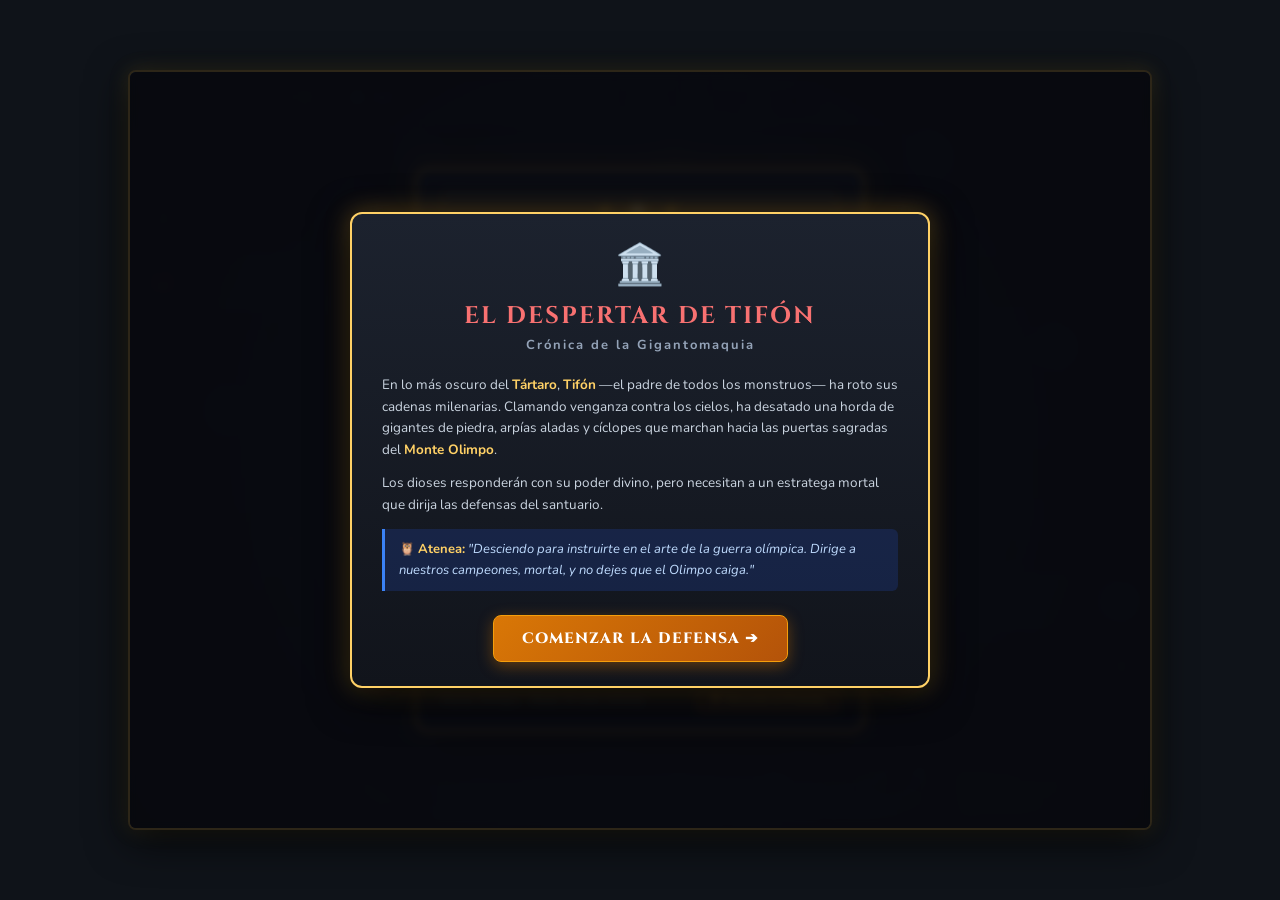
==== commit e55fe714: "chore: Actualizar nombre oficial del juego a Ira de Tifon" ====
--- a/_test_prototype/index.html
+++ b/_test_prototype/index.html
@@ -3,7 +3,7 @@
 <head>
   <meta charset="UTF-8">
   <meta name="viewport" content="width=device-width, initial-scale=1.0, maximum-scale=1.0, user-scalable=no">
-  <title>Gigantomaquia [Test Prototype]: Tower Defense</title>
+  <title>Ira de Tifón [Test Prototype]: Tower Defense</title>
   <link rel="stylesheet" href="css/style.css">
   <link rel="preconnect" href="https://fonts.googleapis.com">
   <link rel="preconnect" href="https://fonts.gstatic.com" crossorigin>
@@ -228,7 +228,7 @@
         <div class="modal-header">
           <span class="modal-icon">⏸️</span>
           <h2>JUEGO EN PAUSA</h2>
-          <p>La batalla de la Gigantomaquia se ha detenido.</p>
+          <p>La batalla contra la Ira de Tifón se ha detenido.</p>
         </div>
         <div class="pause-menu-actions">
           <button id="resume-game-btn" class="action-btn menu-btn">REANUDAR</button>
@@ -244,7 +244,7 @@
         <!-- 1. Nombre (Cabecera provisional estilizada) -->
         <div class="menu-hero-header">
           <div class="menu-header-emblem">⚡ 🏛️ ⚡</div>
-          <h1 class="menu-title">GIGANTOMAQUIA</h1>
+          <h1 class="menu-title">IRA DE TIFÓN</h1>
           <p class="menu-subtitle">DEFENSA DEL MONTE OLIMPO</p>
         </div>
 
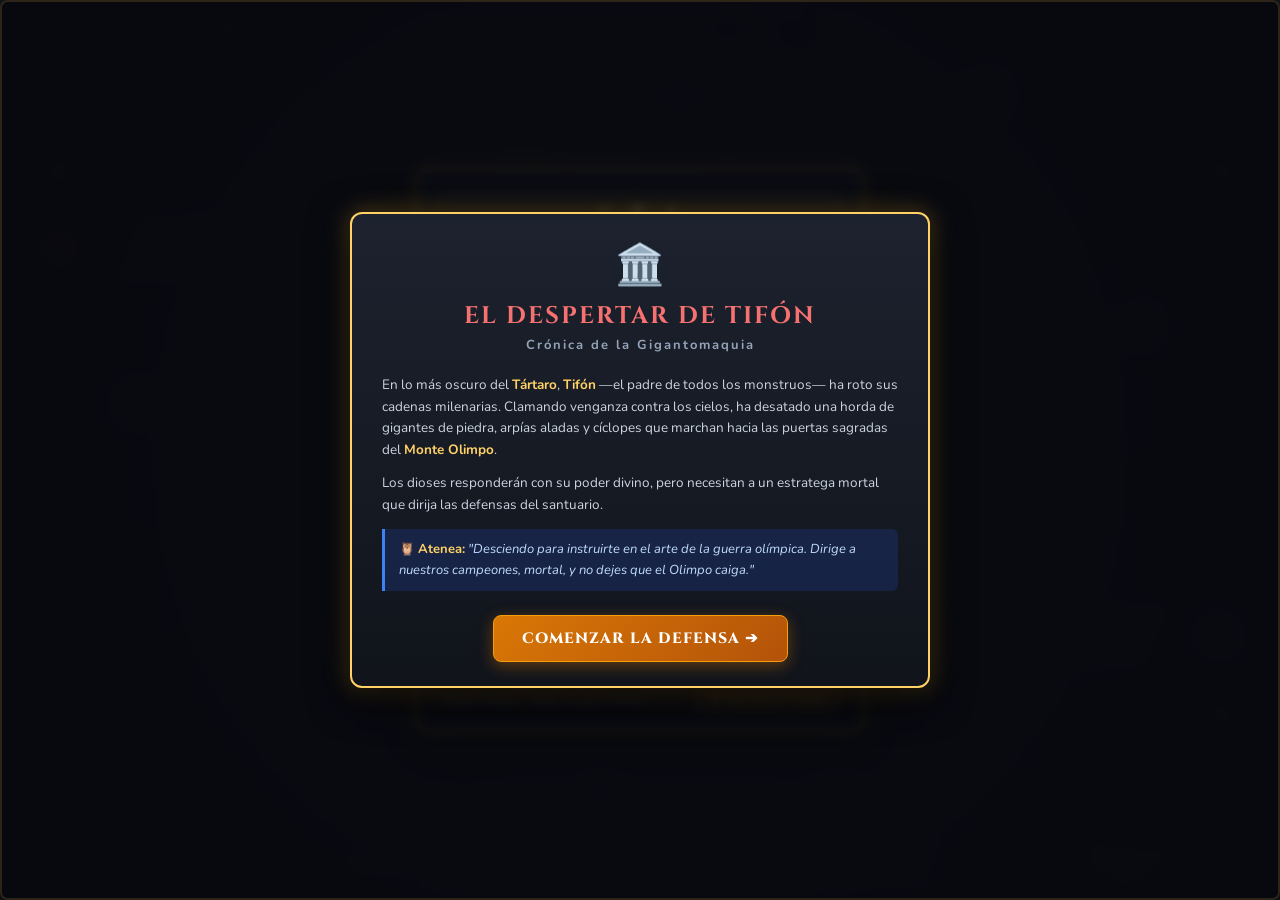
==== commit d8e2564c: "feat: Adaptar index.html y css responsivo con aspect-ratio 16:10 y viewport-fit cover" ====
--- a/_test_prototype/index.html
+++ b/_test_prototype/index.html
@@ -2,7 +2,7 @@
 <html lang="es">
 <head>
   <meta charset="UTF-8">
-  <meta name="viewport" content="width=device-width, initial-scale=1.0, maximum-scale=1.0, user-scalable=no">
+  <meta name="viewport" content="width=device-width, initial-scale=1.0, maximum-scale=1.0, user-scalable=no, viewport-fit=cover">
   <title>Ira de Tifón [Test Prototype]: Tower Defense</title>
   <link rel="stylesheet" href="css/style.css">
   <link rel="preconnect" href="https://fonts.googleapis.com">
--- a/_test_prototype/css/style.css
+++ b/_test_prototype/css/style.css
@@ -23,25 +23,35 @@
   user-select: none;
 }
 
-body {
-  background-color: var(--bg-dark);
+html, body {
+  margin: 0;
+  padding: 0;
+  width: 100vw;
+  height: 100vh;
+  overflow: hidden;
+  background-color: #0b0f19;
   color: var(--text-primary);
   font-family: var(--font-body);
   display: flex;
   justify-content: center;
   align-items: center;
-  min-height: 100vh;
-  overflow: hidden;
-}
-
+  user-select: none;
+  -webkit-user-select: none;
+  touch-action: none;
+}
+
+/* El contenedor principal se ajusta a la ventana manteniendo la proporción nativa */
 #game-container {
   position: relative;
-  width: 1024px;
-  height: 760px;
+  display: flex;
+  flex-direction: column;
+  width: 100%;
+  height: 100%;
   max-width: 100vw;
   max-height: 100vh;
-  display: flex;
-  flex-direction: column;
+  aspect-ratio: 16 / 10;
+  margin: auto;
+  box-sizing: border-box;
   background: #11141a;
   box-shadow: 0 10px 40px rgba(0, 0, 0, 0.8), 0 0 20px rgba(212, 175, 55, 0.2);
   border: 2px solid #2d2618;
@@ -148,23 +158,25 @@
   transform: translateY(-1px) scale(1.04);
 }
 
-/* ==================== CANVAS WRAPPER ==================== */
+/* El área central donde reside el canvas y el inspector */
 #canvas-wrapper {
   position: relative;
-  z-index: 5;
-  width: 1024px;
-  height: 640px;
-  background-color: #0d1117;
+  flex: 1;
+  width: 100%;
+  height: 100%;
+  min-height: 0; /* Previene el desbordamiento flex en móviles apaisados */
   display: flex;
   justify-content: center;
   align-items: center;
 }
 
+/* El canvas se escala proporcionalmente dentro de su contenedor */
 #game-canvas {
-  width: 1024px;
-  height: 640px;
   display: block;
-  cursor: default;
+  width: 100%;
+  height: 100%;
+  object-fit: contain;
+  touch-action: none;
 }
 
 /* Athena Banner & Tutorial Guidance */
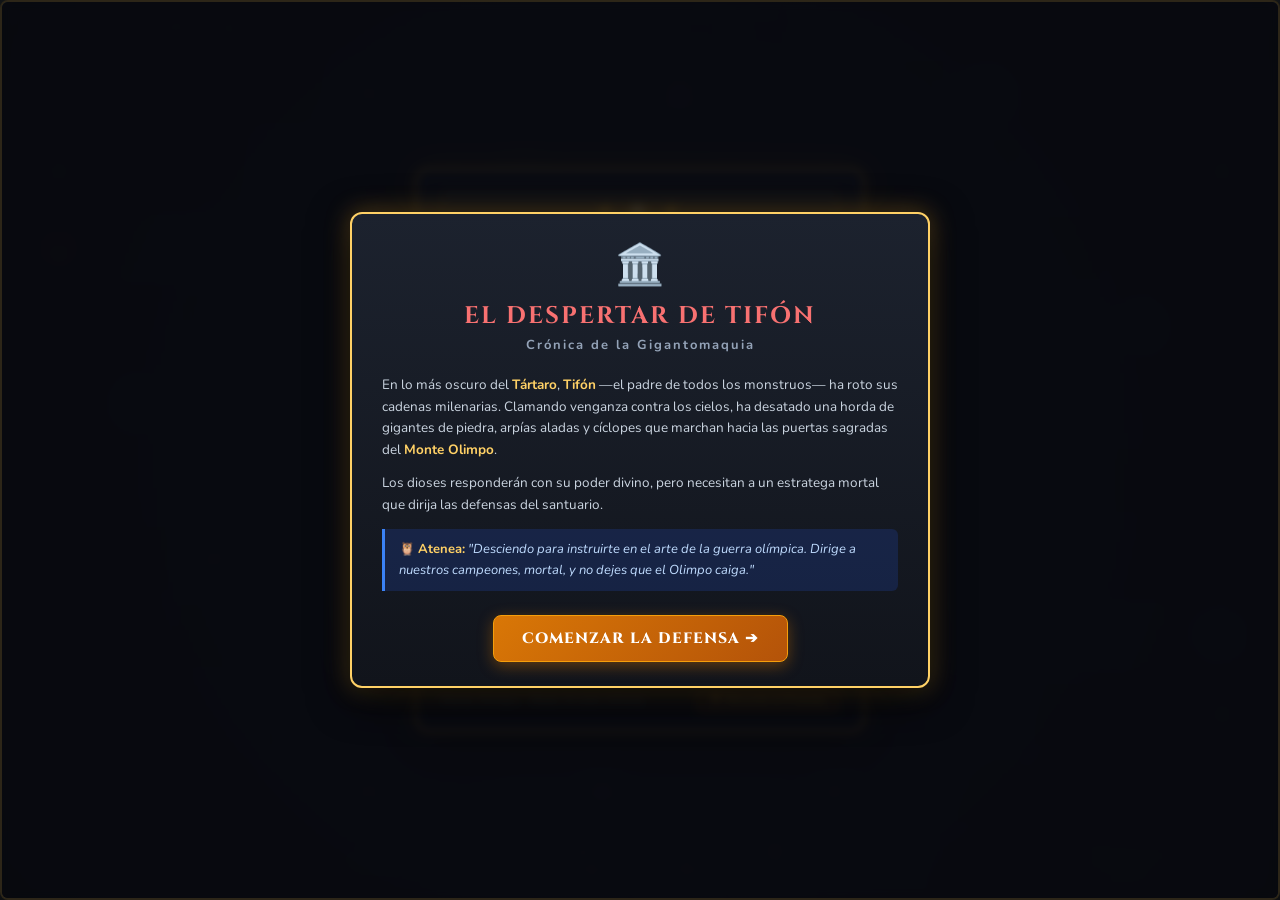
==== commit 49e4c8ad: "feat: Optimizar interfaz movil con 100dvh, pantalla completa y bloqueo de orientacion - Se implement" ====
--- a/_test_prototype/index.html
+++ b/_test_prototype/index.html
@@ -40,6 +40,9 @@
       </div>
 
       <div class="hud-group">
+        <button id="fullscreen-btn" class="hud-btn" title="Pantalla Completa (Modo Horizontal)">
+          <span id="fullscreen-icon">⛶</span>
+        </button>
         <button id="speed-btn" class="hud-btn" title="Velocidad del juego (1x / 2x / 3x / 5x)">
           <span id="speed-label">1x ⏩</span>
         </button>
@@ -493,6 +496,18 @@
     </div>
   </div>
 
+  <!-- Rotate Device Prompt for Portrait Mode -->
+  <div id="rotate-device-overlay" class="rotate-device-overlay">
+    <div class="rotate-device-card">
+      <div class="rotate-phone-anim">🔄 📱</div>
+      <h2>GIRA TU DISPOSITIVO</h2>
+      <p>Ira de Tifón está optimizado para jugarse en <strong>modo horizontal (apaisado)</strong>.</p>
+      <button id="rotate-fullscreen-btn" class="rotate-fullscreen-action">
+        JUGAR EN PANTALLA COMPLETA ⛶
+      </button>
+    </div>
+  </div>
+
   <!-- Entry Script -->
   <script type="module" src="src/main.js"></script>
 </body>
--- a/_test_prototype/css/style.css
+++ b/_test_prototype/css/style.css
@@ -26,8 +26,10 @@
 html, body {
   margin: 0;
   padding: 0;
-  width: 100vw;
-  height: 100vh;
+  width: 100%;
+  height: 100%;
+  height: 100dvh;
+  min-height: 100dvh;
   overflow: hidden;
   background-color: #0b0f19;
   color: var(--text-primary);
@@ -38,9 +40,11 @@
   user-select: none;
   -webkit-user-select: none;
   touch-action: none;
-}
-
-/* El contenedor principal se ajusta a la ventana manteniendo la proporción nativa */
+  position: fixed;
+  inset: 0;
+}
+
+/* El contenedor principal se ajusta a la ventana visible sin desbordar el alto de pantalla */
 #game-container {
   position: relative;
   display: flex;
@@ -48,8 +52,7 @@
   width: 100%;
   height: 100%;
   max-width: 100vw;
-  max-height: 100vh;
-  aspect-ratio: 16 / 10;
+  max-height: 100dvh;
   margin: auto;
   box-sizing: border-box;
   background: #11141a;
@@ -62,12 +65,15 @@
 /* ==================== TOP HUD ==================== */
 #hud-top {
   height: 52px;
+  flex-shrink: 0;
   background: linear-gradient(180deg, #1e2533 0%, #131722 100%);
   border-bottom: 2px solid #3c321e;
   display: flex;
   justify-content: space-between;
   align-items: center;
   padding: 0 16px;
+  padding-left: max(16px, env(safe-area-inset-left));
+  padding-right: max(16px, env(safe-area-inset-right));
   z-index: 10;
 }
 
@@ -288,12 +294,16 @@
 /* ==================== BOTTOM HUD ==================== */
 #hud-bottom {
   height: 68px;
+  flex-shrink: 0;
   background: linear-gradient(0deg, #141822 0%, #1e2432 100%);
   border-top: 2px solid #3c321e;
   display: flex;
   justify-content: space-between;
   align-items: center;
   padding: 0 16px;
+  padding-left: max(16px, env(safe-area-inset-left));
+  padding-right: max(16px, env(safe-area-inset-right));
+  padding-bottom: env(safe-area-inset-bottom);
   position: relative;
   z-index: 10;
 }
@@ -1868,4 +1878,182 @@
   50% { transform: translateY(-5px); }
 }
 
-
+/* ==================== PANTALLA DE ORIENTACIÓN (MODO VERTICAL / PORTRAIT) ==================== */
+.rotate-device-overlay {
+  display: none;
+  position: fixed;
+  inset: 0;
+  width: 100vw;
+  height: 100dvh;
+  background: rgba(11, 15, 25, 0.98);
+  backdrop-filter: blur(12px);
+  -webkit-backdrop-filter: blur(12px);
+  z-index: 99999;
+  justify-content: center;
+  align-items: center;
+  padding: 24px;
+  text-align: center;
+}
+
+@media (orientation: portrait) {
+  .rotate-device-overlay {
+    display: flex !important;
+  }
+}
+
+.rotate-device-card {
+  background: linear-gradient(180deg, #1e2636 0%, #11151f 100%);
+  border: 2px solid var(--gold-primary);
+  border-radius: 14px;
+  padding: 28px 24px;
+  max-width: 330px;
+  box-shadow: 0 10px 40px rgba(0, 0, 0, 0.9), 0 0 25px rgba(245, 179, 53, 0.3);
+  display: flex;
+  flex-direction: column;
+  align-items: center;
+  gap: 14px;
+}
+
+.rotate-phone-anim {
+  font-size: 50px;
+  animation: rotatePhone 2.2s ease-in-out infinite alternate;
+}
+
+@keyframes rotatePhone {
+  0%, 25% { transform: rotate(0deg) scale(1); }
+  75%, 100% { transform: rotate(90deg) scale(1.1); }
+}
+
+.rotate-device-card h2 {
+  font-family: var(--font-title);
+  color: var(--gold-primary);
+  font-size: 18px;
+  letter-spacing: 1px;
+  margin: 0;
+}
+
+.rotate-device-card p {
+  font-size: 13px;
+  color: #cbd5e1;
+  line-height: 1.5;
+  margin: 0;
+}
+
+.rotate-fullscreen-action {
+  background: linear-gradient(135deg, #d97706 0%, #b45309 100%);
+  border: 1px solid #fde047;
+  color: #fff;
+  font-family: var(--font-title);
+  font-weight: 700;
+  font-size: 13px;
+  padding: 10px 18px;
+  border-radius: 8px;
+  cursor: pointer;
+  letter-spacing: 0.5px;
+  box-shadow: 0 4px 15px rgba(217, 119, 6, 0.4);
+  transition: all 0.2s ease;
+}
+
+.rotate-fullscreen-action:active {
+  transform: scale(0.97);
+}
+
+/* ==================== MÓVIL HORIZONTAL COMPACTO (PANTALLAS BAJAS <= 520px) ==================== */
+@media (max-height: 520px) {
+  #hud-top {
+    height: 40px;
+    padding: 0 8px;
+    padding-left: max(8px, env(safe-area-inset-left));
+    padding-right: max(8px, env(safe-area-inset-right));
+  }
+  .hud-group {
+    gap: 6px;
+  }
+  .stat-badge {
+    padding: 2px 7px;
+    font-size: 11.5px;
+    gap: 4px;
+  }
+  .stat-value {
+    font-size: 13px;
+  }
+  .hud-btn {
+    padding: 3px 7px;
+    font-size: 11px;
+  }
+  .test-gold-btn {
+    display: none; /* Ocultar botón de prueba en móviles para dar espacio a vidas/oleadas */
+  }
+
+  #hud-bottom {
+    height: 52px;
+    padding: 0 6px;
+    padding-left: max(6px, env(safe-area-inset-left));
+    padding-right: max(6px, env(safe-area-inset-right));
+    padding-bottom: env(safe-area-inset-bottom);
+  }
+  .section-title {
+    display: none; /* Ahorra 70px de espacio horizontal en móvil */
+  }
+  .power-hud-container {
+    gap: 4px;
+  }
+  .power-hud-card {
+    height: 42px;
+    min-width: 58px;
+    padding: 2px 4px;
+  }
+  .power-hud-icon {
+    font-size: 15px;
+  }
+  .power-hud-name {
+    font-size: 8.5px;
+  }
+  .power-hud-cost {
+    font-size: 8px;
+  }
+  #hud-cooldown-text {
+    font-size: 11px;
+  }
+
+  .towers-grid {
+    gap: 4px;
+  }
+  .tower-card {
+    min-width: 58px;
+    height: 44px;
+    padding: 2px 3px;
+  }
+  .tower-icon {
+    font-size: 14px;
+  }
+  .tower-info {
+    font-size: 8.5px;
+    gap: 2px;
+  }
+  .action-btn.wave-btn {
+    height: 42px;
+    padding: 3px 8px;
+    font-size: 10.5px;
+  }
+
+  #athena-banner {
+    top: 44px;
+    padding: 8px 12px;
+    max-width: 540px;
+  }
+  .athena-avatar {
+    font-size: 20px;
+  }
+  .athena-content p {
+    font-size: 11px;
+    line-height: 1.25;
+  }
+  .athena-actions .hud-btn {
+    padding: 3px 8px;
+    font-size: 11px;
+  }
+}
+
+
+
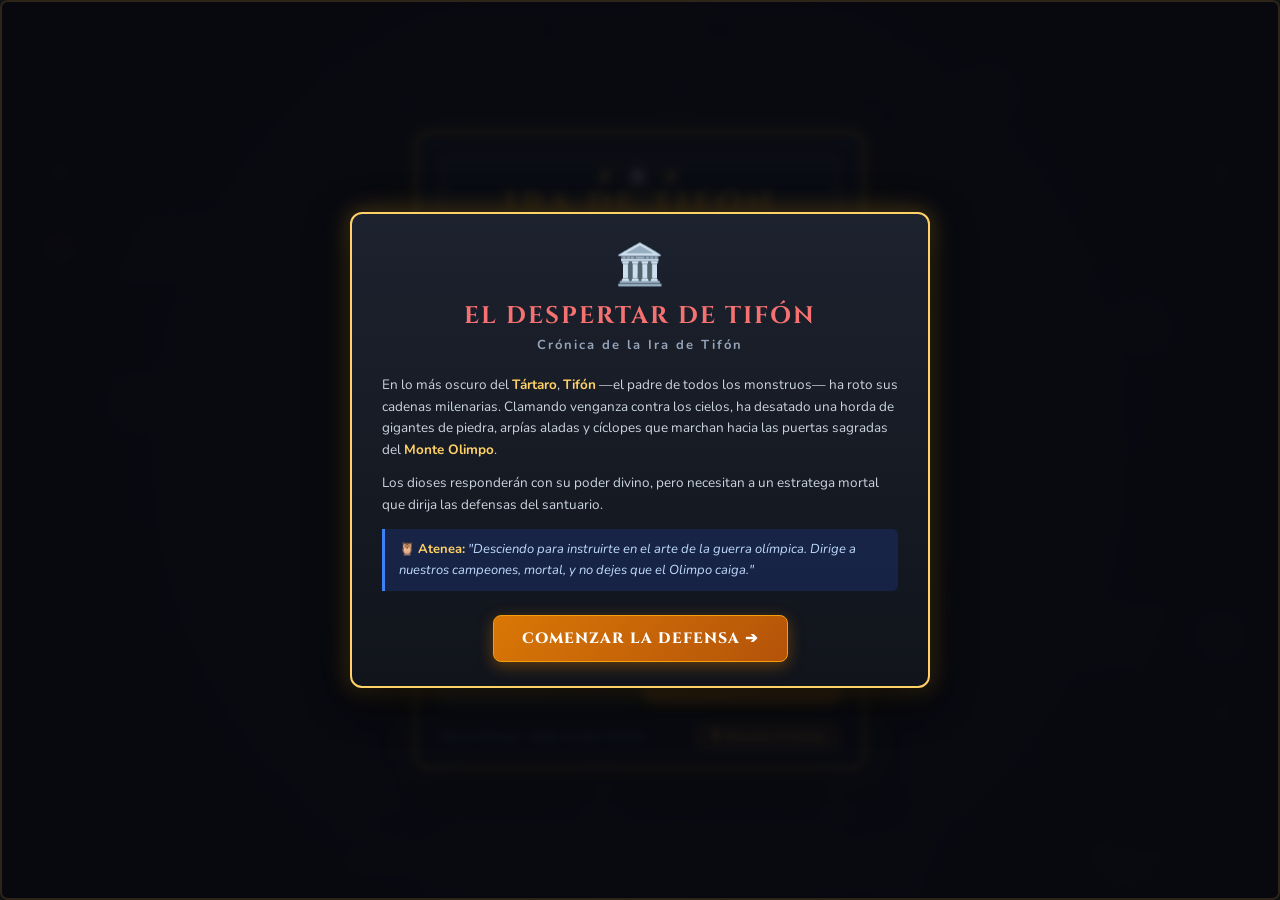
==== commit 3c6079a3: "feat: agregar selector de modo de juego (Historia vs Sandbox) y desacoplar pruebas - Añadido selecto" ====
--- a/_test_prototype/index.html
+++ b/_test_prototype/index.html
@@ -3,7 +3,7 @@
 <head>
   <meta charset="UTF-8">
   <meta name="viewport" content="width=device-width, initial-scale=1.0, maximum-scale=1.0, user-scalable=no, viewport-fit=cover">
-  <title>Ira de Tifón [Test Prototype]: Tower Defense</title>
+  <title>Ira de Tifón: Tower Defense</title>
   <link rel="stylesheet" href="css/style.css">
   <link rel="preconnect" href="https://fonts.googleapis.com">
   <link rel="preconnect" href="https://fonts.gstatic.com" crossorigin>
@@ -21,7 +21,7 @@
           <span class="icon">🪙</span>
           <span id="gold-display" class="stat-value">250</span>
         </div>
-        <button id="test-gold-btn" class="hud-btn test-gold-btn" title="Añadir 10,000 Oro para pruebas de balance">+10,000 🪙</button>
+        <button id="test-gold-btn" class="hud-btn test-gold-btn hidden-mode" title="Añadir 10,000 Oro para pruebas de balance">+10,000 🪙</button>
         <div class="stat-badge lives-badge" title="Vidas del Monte Olimpo">
           <span class="icon">🏛️</span>
           <span id="lives-display" class="stat-value">20</span>
@@ -251,6 +251,21 @@
           <p class="menu-subtitle">DEFENSA DEL MONTE OLIMPO</p>
         </div>
 
+        <!-- Selector de Modo de Juego (Historia vs Pruebas) -->
+        <div class="menu-mode-section">
+          <div class="menu-mode-selector" role="tablist" aria-label="Selector de Modo de Juego">
+            <button id="mode-story-btn" class="menu-mode-tab active" data-mode="NORMAL" title="Modo Historia: Progresión por mérito, bendiciones divinas por desbloqueo y juego legítimo">
+              <span class="mode-tab-icon">🛡️</span>
+              <span class="mode-tab-text">MODO HISTORIA</span>
+            </button>
+            <button id="mode-sandbox-btn" class="menu-mode-tab" data-mode="SANDBOX" title="Modo Pruebas / Sandbox: Todas las bendiciones y botón de oro (+10,000) disponibles">
+              <span class="mode-tab-icon">🧪</span>
+              <span class="mode-tab-text">MODO PRUEBAS</span>
+            </button>
+          </div>
+          <p id="menu-mode-desc" class="menu-mode-desc">Progresión legítima · Desbloqueo de bendiciones divinas</p>
+        </div>
+
         <!-- 2. Caja Central del Mapa con listón/pestaña superior "Mapa" -->
         <div class="menu-map-box">
           <div class="menu-map-tab">
@@ -258,7 +273,7 @@
           </div>
           <div class="menu-map-preview-wrap">
             <canvas id="menu-map-preview" width="352" height="220"></canvas>
-            <div class="map-preview-tag">CAMINO DE FLEGRA</div>
+            <div id="map-preview-tag" class="map-preview-tag">CAMINO DE FLEGRA · HISTORIA</div>
           </div>
           <div class="menu-map-score-row">
             <div class="menu-score-box">
@@ -314,7 +329,7 @@
         <div class="modal-header">
           <span class="modal-icon">🏛️</span>
           <h2>EL DESPERTAR DE TIFÓN</h2>
-          <p class="lore-subtitle">Crónica de la Gigantomaquia</p>
+          <p class="lore-subtitle">Crónica de la Ira de Tifón</p>
         </div>
         <div class="lore-body">
           <p>En lo más oscuro del <b>Tártaro</b>, <b>Tifón</b> —el padre de todos los monstruos— ha roto sus cadenas milenarias. Clamando venganza contra los cielos, ha desatado una horda de gigantes de piedra, arpías aladas y cíclopes que marchan hacia las puertas sagradas del <b>Monte Olimpo</b>.</p>
--- a/_test_prototype/css/style.css
+++ b/_test_prototype/css/style.css
@@ -16,11 +16,21 @@
   --font-body: 'Nunito', sans-serif;
 }
 
-* {
+*, *::before, *::after {
   margin: 0;
   padding: 0;
   box-sizing: border-box;
   user-select: none;
+  -webkit-user-select: none;
+  -webkit-tap-highlight-color: transparent !important;
+  -webkit-tap-highlight-color: rgba(0, 0, 0, 0) !important;
+  -webkit-touch-callout: none !important;
+}
+
+*:focus, *:active {
+  outline: none !important;
+  -webkit-tap-highlight-color: transparent !important;
+  -webkit-tap-highlight-color: rgba(0, 0, 0, 0) !important;
 }
 
 html, body {
@@ -40,6 +50,7 @@
   user-select: none;
   -webkit-user-select: none;
   touch-action: none;
+  -webkit-tap-highlight-color: transparent !important;
   position: fixed;
   inset: 0;
 }
@@ -164,6 +175,10 @@
   transform: translateY(-1px) scale(1.04);
 }
 
+.test-gold-btn.hidden-mode {
+  display: none !important;
+}
+
 /* El área central donde reside el canvas y el inspector */
 #canvas-wrapper {
   position: relative;
@@ -183,6 +198,12 @@
   height: 100%;
   object-fit: contain;
   touch-action: none;
+  -webkit-tap-highlight-color: transparent !important;
+  -webkit-tap-highlight-color: rgba(0, 0, 0, 0) !important;
+  -webkit-touch-callout: none !important;
+  user-select: none;
+  -webkit-user-select: none;
+  outline: none !important;
 }
 
 /* Athena Banner & Tutorial Guidance */
@@ -970,6 +991,86 @@
   color: #38bdf8;
   font-weight: 700;
   margin: 3px 0 0 0;
+}
+
+/* ==================== SELECTOR DE MODO DE JUEGO ==================== */
+.menu-mode-section {
+  display: flex;
+  flex-direction: column;
+  gap: 5px;
+  align-items: center;
+  width: 100%;
+}
+
+.menu-mode-selector {
+  display: flex;
+  background: rgba(15, 23, 42, 0.92);
+  border: 1.5px solid #334155;
+  border-radius: 9px;
+  padding: 4px;
+  gap: 6px;
+  width: 100%;
+  box-sizing: border-box;
+  box-shadow: inset 0 2px 6px rgba(0, 0, 0, 0.6);
+}
+
+.menu-mode-tab {
+  flex: 1;
+  display: flex;
+  align-items: center;
+  justify-content: center;
+  gap: 7px;
+  padding: 8px 12px;
+  border-radius: 7px;
+  border: 1.5px solid transparent;
+  background: transparent;
+  color: #94a3b8;
+  font-family: var(--font-title);
+  font-size: 11.5px;
+  font-weight: 800;
+  letter-spacing: 1px;
+  cursor: pointer;
+  transition: all 0.2s cubic-bezier(0.16, 1, 0.3, 1);
+  outline: none;
+  user-select: none;
+  -webkit-tap-highlight-color: transparent;
+}
+
+.menu-mode-tab:hover:not(.active) {
+  background: rgba(51, 65, 85, 0.45);
+  color: #f1f5f9;
+  border-color: rgba(100, 116, 139, 0.4);
+}
+
+.menu-mode-tab.active[data-mode="NORMAL"] {
+  background: linear-gradient(135deg, #1e3a8a 0%, #2563eb 100%);
+  color: #ffffff;
+  border-color: #60a5fa;
+  box-shadow: 0 3px 12px rgba(37, 99, 235, 0.45), inset 0 1px 0 rgba(255, 255, 255, 0.25);
+}
+
+.menu-mode-tab.active[data-mode="SANDBOX"] {
+  background: linear-gradient(135deg, #b45309 0%, #d97706 100%);
+  color: #ffffff;
+  border-color: #fde047;
+  box-shadow: 0 3px 12px rgba(217, 119, 6, 0.5), inset 0 1px 0 rgba(255, 255, 255, 0.25);
+}
+
+.mode-tab-icon {
+  font-size: 14px;
+  line-height: 1;
+}
+
+.mode-tab-text {
+  line-height: 1;
+}
+
+.menu-mode-desc {
+  font-size: 10px;
+  color: #94a3b8;
+  margin: 0;
+  letter-spacing: 0.3px;
+  transition: color 0.2s ease;
 }
 
 /* 2. Caja Central del Mapa con listón "Mapa" */
@@ -1982,7 +2083,19 @@
     font-size: 11px;
   }
   .test-gold-btn {
-    display: none; /* Ocultar botón de prueba en móviles para dar espacio a vidas/oleadas */
+    padding: 2px 6px;
+    font-size: 10px;
+  }
+  .menu-mode-tab {
+    padding: 5px 8px;
+    font-size: 10px;
+    gap: 4px;
+  }
+  .mode-tab-icon {
+    font-size: 12px;
+  }
+  .menu-mode-desc {
+    font-size: 9px;
   }
 
   #hud-bottom {
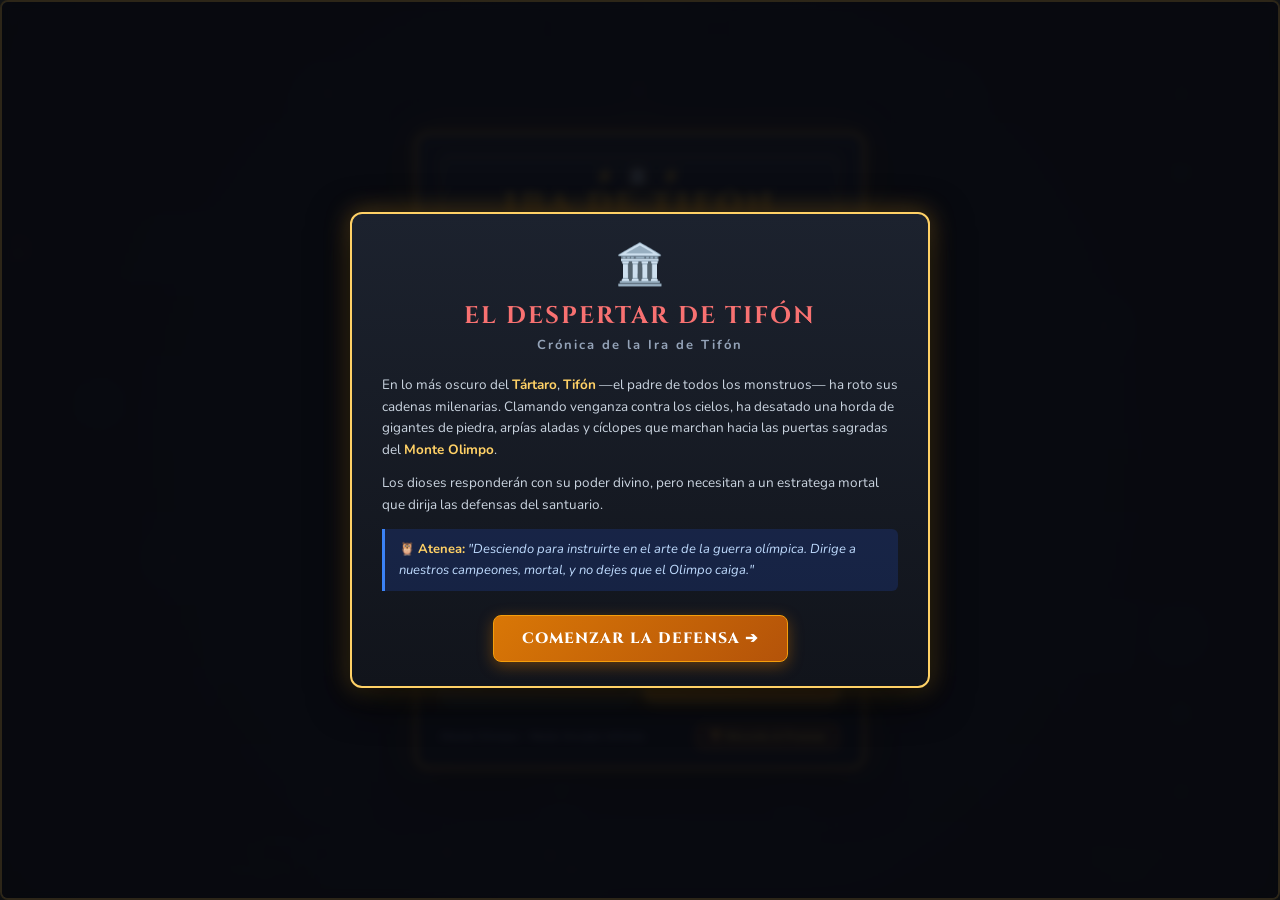
==== commit 2ef49e76: "feat(balance): ajustar costos de Forma 2, rebrand torre Artemisa / poder Hercules y actualizar inter" ====
--- a/_test_prototype/index.html
+++ b/_test_prototype/index.html
@@ -3,8 +3,11 @@
 <head>
   <meta charset="UTF-8">
   <meta name="viewport" content="width=device-width, initial-scale=1.0, maximum-scale=1.0, user-scalable=no, viewport-fit=cover">
+  <meta http-equiv="Cache-Control" content="no-cache, no-store, must-revalidate">
+  <meta http-equiv="Pragma" content="no-cache">
+  <meta http-equiv="Expires" content="0">
   <title>Ira de Tifón: Tower Defense</title>
-  <link rel="stylesheet" href="css/style.css">
+  <link rel="stylesheet" href="css/style.css?v=1.1.0">
   <link rel="preconnect" href="https://fonts.googleapis.com">
   <link rel="preconnect" href="https://fonts.gstatic.com" crossorigin>
   <link href="https://fonts.googleapis.com/css2?family=Cinzel:wght@600;700;900&family=Metamorphous&family=Nunito:wght@400;600;700;800&display=swap" rel="stylesheet">
@@ -60,7 +63,7 @@
           <span class="athena-name">Atenea:</span>
           <span id="athena-step-badge" class="athena-badge hidden">Paso 1 de 5</span>
         </div>
-        <p id="athena-text">¡Los monstruos de Tifón marchan hacia el Olimpo! Coloca la ballesta de Hércules en las colinas.</p>
+        <p id="athena-text">¡Los monstruos de Tifón marchan hacia el Olimpo! Coloca la ballesta de Artemisa en las colinas.</p>
         <div id="athena-actions" class="athena-actions hidden">
           <button id="athena-next-btn" class="athena-action-btn primary">Siguiente ➔</button>
           <button id="athena-skip-btn" class="athena-action-btn secondary" title="Omitir tutorial">Omitir ✖</button>
@@ -71,6 +74,20 @@
     <!-- Main Canvas Area -->
     <main id="canvas-wrapper">
       <canvas id="game-canvas" width="1024" height="640"></canvas>
+
+      <!-- Botón de Habilidad Divina flotante (reubicado) -->
+      <div id="power-hud-container" class="power-hud-floating">
+        <button id="btn-cast-power" class="power-hud-card" title="Invocar Habilidad Divina [Q / Clic]">
+          <div class="power-hud-icon" id="hud-power-icon">🌿</div>
+          <div class="power-hud-info">
+            <span class="power-hud-name" id="hud-power-name">Deméter</span>
+            <span class="power-hud-cost" id="hud-power-cost">🪙 100</span>
+          </div>
+          <div id="hud-power-cooldown" class="power-cooldown-overlay hidden">
+            <span id="hud-cooldown-text">70s</span>
+          </div>
+        </button>
+      </div>
 
       <!-- Floating Tower Inspector / Upgrade Window (Beside the tower) -->
       <div id="inspector-panel" class="inspector-panel hidden">
@@ -85,10 +102,10 @@
         </div>
         <div class="inspect-actions">
           <button id="upgrade-tower-btn" class="inspect-btn upgrade-btn">
-            Nivel (🪙 <span id="upgrade-cost">35</span>)
+            <span id="upgrade-btn-text">Nivel</span> <span id="upgrade-cost-wrapper">(🪙 <span id="upgrade-cost">35</span>)</span>
           </button>
           <button id="evolve-tower-btn" class="inspect-btn evolve-btn">
-            Forma 2 (🪙 <span id="evolve-cost">90</span>)
+            <span id="evolve-btn-text">Forma 2</span> <span id="evolve-cost-wrapper">(🪙 <span id="evolve-cost">90</span><small id="evolve-discount-badge" style="color:#86efac;font-size:10px;margin-left:3px;display:none;"></small>)</span>
           </button>
 
           <!-- Opciones de rama para Ares Forma 2 (A elegir, permanente) -->
@@ -96,10 +113,10 @@
             <span class="ares-branch-title">Evolución F2 (Rama permanente):</span>
             <div class="ares-branch-buttons">
               <button id="ares-shrapnel-btn" class="inspect-btn ares-branch-btn shrapnel-btn" title="Desata esquirlas afiladas radiales al impactar el mortero">
-                💥 Esquirlas (🪙 <span id="ares-shrapnel-cost">90</span>)
+                💥 Esquirlas (🪙 <span id="ares-shrapnel-cost">90</span><small id="ares-shrapnel-discount" style="color:#86efac;font-size:9px;margin-left:3px;display:none;"></small>)
               </button>
               <button id="ares-mines-btn" class="inspect-btn ares-branch-btn mines-btn" title="Siembra bombas/minas terrestres de proximidad en el camino">
-                💣 Bombas (🪙 <span id="ares-mines-cost">90</span>)
+                💣 Bombas (🪙 <span id="ares-mines-cost">90</span><small id="ares-mines-discount" style="color:#86efac;font-size:9px;margin-left:3px;display:none;"></small>)
               </button>
             </div>
           </div>
@@ -113,29 +130,14 @@
 
     <!-- Bottom Controls & Towers Bar -->
     <footer id="hud-bottom">
-      <!-- Power Divine Slot (Habilidad Activa) -->
-      <div id="power-hud-container" class="power-hud-container">
-        <div class="section-title">HABILIDAD</div>
-        <button id="btn-cast-power" class="power-hud-card" title="Invocar Habilidad Divina [Q / Clic]">
-          <div class="power-hud-icon" id="hud-power-icon">🌿</div>
-          <div class="power-hud-info">
-            <span class="power-hud-name" id="hud-power-name">Deméter</span>
-            <span class="power-hud-cost" id="hud-power-cost">🪙 15</span>
-          </div>
-          <div id="hud-power-cooldown" class="power-cooldown-overlay hidden">
-            <span id="hud-cooldown-text">10s</span>
-          </div>
-        </button>
-      </div>
-
       <div id="towers-selector">
         <div class="section-title">TORRES OLÍMPICAS</div>
         <div class="towers-grid">
-          <!-- Hercules (Active) -->
+          <!-- Artemisa (Torre Verde) -->
           <button class="tower-card active-tower" data-tower="HERCULES" id="btn-hercules">
             <div class="tower-icon">🏹</div>
             <div class="tower-info">
-              <span class="tower-name">Hércules</span>
+              <span class="tower-name">Artemisa</span>
               <span class="tower-cost">🪙 50</span>
             </div>
             <div class="tower-role">Cadencia & Disparo</div>
@@ -371,30 +373,30 @@
           <h3 class="god-card-title">HERA</h3>
           <span class="god-card-role" style="color: #f472b6;">Cólera Celestial & Daño %</span>
           <div class="god-card-stats-row">
-            <span class="god-stat-chip">🪙 20</span>
-            <span class="god-stat-chip">⏱️ 12s CD</span>
+            <span class="god-stat-chip">🪙 100</span>
+            <span class="god-stat-chip">⏱️ 70s CD</span>
             <span class="god-stat-chip">🎯 105px</span>
           </div>
-          <p class="god-card-desc">Descarga una esfera de fuego celestial. Inflige 30% de vida máxima a monstruos (20% a gigantes y tanques).</p>
+          <p class="god-card-desc">Descarga una esfera de fuego celestial. Inflige 60% de la vida máxima a los monstruos en el área.</p>
           <div class="god-card-quote">"¡La Reina del Olimpo fulmina a los insolentes!"</div>
           <button class="god-card-equip-btn" data-power="HERA">EQUIPAR</button>
         </div>
 
-        <!-- 2. Artemisa (2ª Habilidad - 15 partidas) -->
+        <!-- 2. Hércules (2ª Habilidad - 15 partidas) -->
         <div class="power-god-card" data-power="ARTEMISA">
-          <div class="god-card-badge">🏹 CAZADORA DIVINA</div>
-          <div class="god-card-avatar" style="--god-color: #38bdf8;">
-            <span class="god-card-emoji">🏹</span>
-          </div>
-          <h3 class="god-card-title">ARTEMISA</h3>
-          <span class="god-card-role" style="color: #38bdf8;">Diana & Vulnerabilidad</span>
+          <div class="god-card-badge">🦁 CAMPEÓN DEL OLIMPO</div>
+          <div class="god-card-avatar" style="--god-color: #eab308;">
+            <span class="god-card-emoji">🦁</span>
+          </div>
+          <h3 class="god-card-title">HÉRCULES</h3>
+          <span class="god-card-role" style="color: #facc15;">Golpe Heroico & Vulnerabilidad</span>
           <div class="god-card-stats-row">
-            <span class="god-stat-chip">🪙 15</span>
-            <span class="god-stat-chip">⏱️ 10s CD</span>
+            <span class="god-stat-chip">🪙 100</span>
+            <span class="god-stat-chip">⏱️ 70s CD</span>
             <span class="god-stat-chip">🎯 105px</span>
           </div>
-          <p class="god-card-desc">Zona estelar de 3.5s que marca a los enemigos. Los monstruos marcados reciben un +20% de daño durante 4s.</p>
-          <div class="god-card-quote">"¡La flecha de Artemisa señala la debilidad del enemigo!"</div>
+          <p class="god-card-desc">Zona de impacto heroico de 3.5s que marca a los enemigos. Los marcados reciben un +20% de daño de todas las torres durante 4s.</p>
+          <div class="god-card-quote">"¡El Campeón del Olimpo quiebra la resistencia de los gigantes!"</div>
           <button class="god-card-equip-btn" data-power="ARTEMISA">EQUIPAR</button>
         </div>
 
@@ -407,11 +409,11 @@
           <h3 class="god-card-title">DEMÉTER</h3>
           <span class="god-card-role" style="color: #4ade80;">Zarzas & Aturdimiento</span>
           <div class="god-card-stats-row">
-            <span class="god-stat-chip">🪙 15</span>
-            <span class="god-stat-chip">⏱️ 10s CD</span>
+            <span class="god-stat-chip">🪙 100</span>
+            <span class="god-stat-chip">⏱️ 70s CD</span>
             <span class="god-stat-chip">🎯 95px</span>
           </div>
-          <p class="god-card-desc">Siembra un campo de zarzas sagradas durante 3.5s. Aturde durante 1.5s a cada monstruo que cruce la zona.</p>
+          <p class="god-card-desc">Siembra un campo de zarzas sagradas durante 3.0s. Aturde durante 1.5s a cada monstruo que cruce la zona.</p>
           <div class="god-card-quote">"¡Que la Madre Tierra sujete y paralice a los gigantes!"</div>
           <button class="god-card-equip-btn" data-power="DEMETER">EQUIPAR</button>
         </div>
@@ -425,11 +427,11 @@
           <h3 class="god-card-title">HERMES</h3>
           <span class="god-card-role" style="color: #facc15;">Oro Global (+50%)</span>
           <div class="god-card-stats-row">
-            <span class="god-stat-chip">🪙 15</span>
-            <span class="god-stat-chip">⏱️ 12s CD</span>
+            <span class="god-stat-chip">🪙 120</span>
+            <span class="god-stat-chip">⏱️ 70s CD</span>
             <span class="god-stat-chip">🌐 GLOBAL (6s)</span>
           </div>
-          <p class="god-card-desc">Bendición global durante 6s: todos los enemigos derrotados en el campo de batalla otorgan un +50% de Dracmas de oro.</p>
+          <p class="god-card-desc">Bendición global durante 6s: todos los monstruos derrotados en el campo de batalla otorgan un +50% de Dracmas de oro.</p>
           <div class="god-card-quote">"¡El oro y la fortuna vuelan veloces al tesoro del Olimpo!"</div>
           <button class="god-card-equip-btn" data-power="HERMES">EQUIPAR</button>
         </div>
@@ -443,11 +445,11 @@
           <h3 class="god-card-title">CRONOS</h3>
           <span class="god-card-role" style="color: #c084fc;">Cadencia Global (+50%)</span>
           <div class="god-card-stats-row">
-            <span class="god-stat-chip">🪙 20</span>
-            <span class="god-stat-chip">⏱️ 12s CD</span>
+            <span class="god-stat-chip">🪙 110</span>
+            <span class="god-stat-chip">⏱️ 70s CD</span>
             <span class="god-stat-chip">🌐 GLOBAL (6s)</span>
           </div>
-          <p class="god-card-desc">Distorsión temporal global durante 6s: aumenta un +50% la velocidad de disparo y cadencia de todas las torres olímpicas.</p>
+          <p class="god-card-desc">Distorsión temporal global durante 6s: aumenta un +50% la cadencia y velocidad de ataque de todas las torres del Olimpo.</p>
           <div class="god-card-quote">"¡El Titán del Tiempo acelera el castigo del Olimpo!"</div>
           <button class="god-card-equip-btn" data-power="CRONOS">EQUIPAR</button>
         </div>
@@ -524,6 +526,6 @@
   </div>
 
   <!-- Entry Script -->
-  <script type="module" src="src/main.js"></script>
+  <script type="module" src="src/main.js?v=1.2.0"></script>
 </body>
 </html>
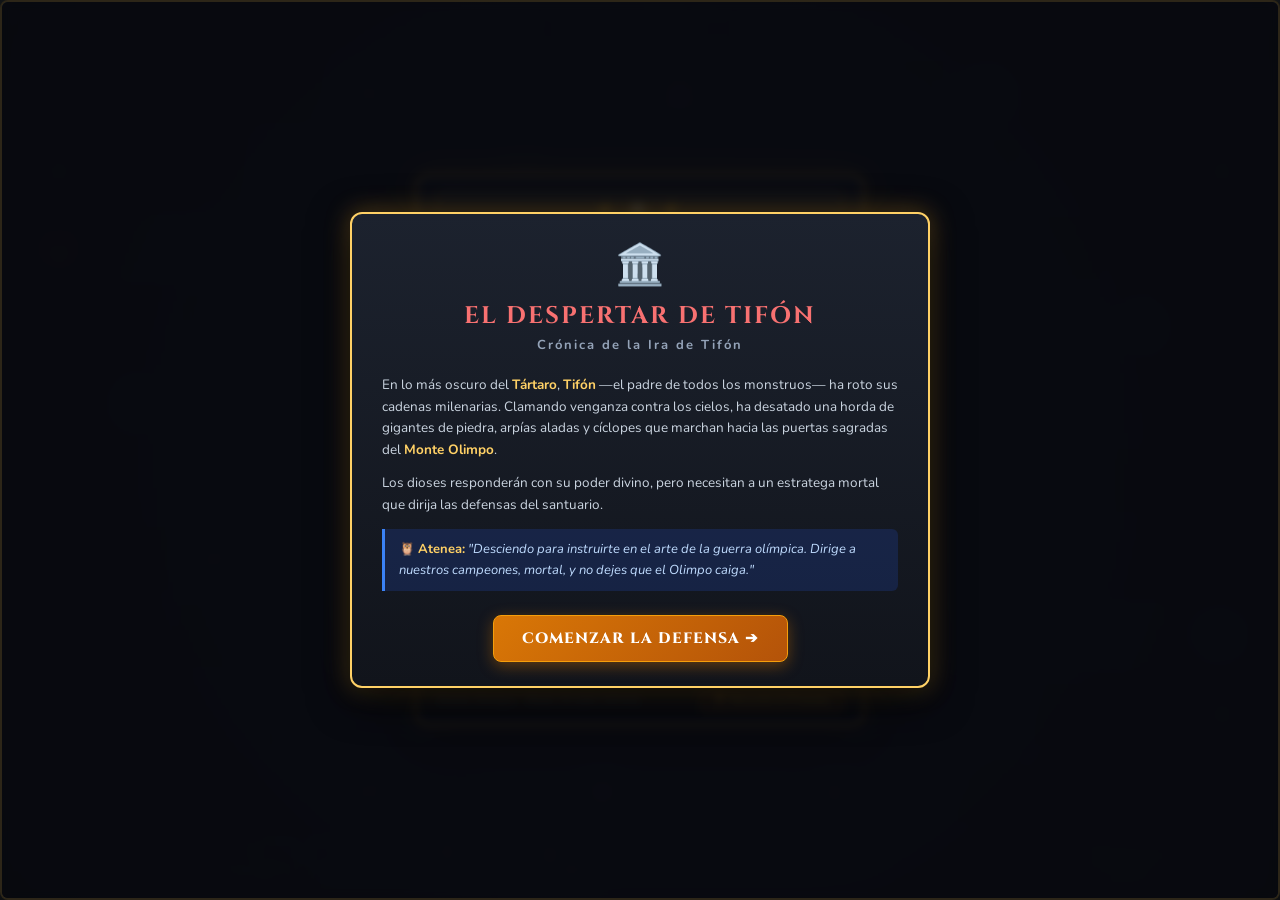
==== commit 7e4398d2: "feat(persistencia): guardar partida en curso ante recargas y boton CONTINUAR PARTIDA - Implementada " ====
--- a/_test_prototype/index.html
+++ b/_test_prototype/index.html
@@ -292,6 +292,17 @@
         <!-- Puntero indicador tras el prólogo -->
         <div id="menu-play-pointer" class="menu-play-pointer hidden">👇 ¡Haz clic en JUGAR para defender el Olimpo!</div>
 
+        <!-- Botón de Continuar Partida Guardada (visible si hay partida en curso) -->
+        <div id="menu-continue-container" class="menu-continue-container hidden">
+          <button id="menu-continue-btn" class="menu-action-btn continue-action" title="Reanudar la partida guardada">
+            <span class="menu-btn-icon">▶️</span>
+            <div class="menu-btn-text">
+              <span class="menu-btn-title">CONTINUAR PARTIDA</span>
+              <span id="menu-continue-details" class="menu-btn-desc">Oleada 1 · 🪙 1,250 · 🏛️ 20 vidas</span>
+            </div>
+          </button>
+        </div>
+
         <!-- 3. Botones debajo del mapa: Habilidades (izq) y Jugar (der) -->
         <div class="menu-primary-actions-row">
           <button id="menu-codex-btn" class="menu-action-btn skill-action" title="Seleccionar la bendición de un dios olímpico para la batalla">
--- a/_test_prototype/css/style.css
+++ b/_test_prototype/css/style.css
@@ -198,6 +198,7 @@
   height: 100%;
   object-fit: contain;
   touch-action: none;
+  cursor: pointer;
   -webkit-tap-highlight-color: transparent !important;
   -webkit-tap-highlight-color: rgba(0, 0, 0, 0) !important;
   -webkit-touch-callout: none !important;
@@ -329,11 +330,16 @@
   z-index: 10;
 }
 
-/* ==================== POWER HUD SLOT (HABILIDAD DIVINA) ==================== */
+/* ==================== POWER HUD SLOT (HABILIDAD DIVINA FLOTANTE) ==================== */
+.power-hud-floating,
 .power-hud-container {
-  display: flex;
-  align-items: center;
-  gap: 12px;
+  position: absolute;
+  bottom: 12px;
+  left: 12px;
+  z-index: 25;
+  display: flex;
+  align-items: center;
+  pointer-events: auto;
 }
 
 .power-hud-card {
@@ -341,17 +347,18 @@
   flex-direction: column;
   align-items: center;
   justify-content: center;
-  background: linear-gradient(135deg, rgba(21, 128, 61, 0.3) 0%, rgba(15, 23, 42, 0.95) 100%);
+  background: linear-gradient(135deg, rgba(21, 128, 61, 0.4) 0%, rgba(15, 23, 42, 0.96) 100%);
   border: 1.5px solid #22c55e;
-  border-radius: 6px;
-  padding: 3px 8px;
-  min-width: 82px;
+  border-radius: 8px;
+  padding: 4px 10px;
+  min-width: 84px;
   height: 54px;
   cursor: pointer;
   position: relative;
   overflow: hidden;
   transition: all 0.2s cubic-bezier(0.16, 1, 0.3, 1);
-  box-shadow: 0 2px 8px rgba(34, 197, 94, 0.25);
+  box-shadow: 0 4px 16px rgba(0, 0, 0, 0.75), 0 0 10px rgba(34, 197, 94, 0.3);
+  backdrop-filter: blur(6px);
   user-select: none;
 }
 
@@ -610,6 +617,28 @@
   margin-top: 1px;
 }
 
+.wave-btn:disabled,
+.wave-btn.cooldown {
+  background: linear-gradient(135deg, #374151 0%, #1f2937 100%) !important;
+  border-color: #4b5563 !important;
+  color: #9ca3af !important;
+  cursor: not-allowed !important;
+  transform: none !important;
+  box-shadow: none !important;
+  filter: grayscale(0.4);
+  pointer-events: none;
+}
+
+.wave-btn:disabled .wave-btn-title,
+.wave-btn.cooldown .wave-btn-title {
+  color: #d1d5db;
+}
+
+.wave-btn:disabled .wave-btn-bonus,
+.wave-btn.cooldown .wave-btn-bonus {
+  color: #9ca3af !important;
+}
+
 /* Inspector Panel (Floating beside selected tower on canvas) */
 .inspector-panel {
   position: absolute !important;
@@ -626,6 +655,9 @@
   backdrop-filter: blur(6px);
   width: 236px;
   animation: popInInspector 0.18s cubic-bezier(0.16, 1, 0.3, 1);
+  touch-action: manipulation;
+  user-select: none;
+  -webkit-user-select: none;
 }
 
 @keyframes popInInspector {
@@ -660,6 +692,7 @@
   cursor: pointer;
   font-size: 13px;
   padding: 2px 4px;
+  touch-action: manipulation;
 }
 
 .close-btn:hover {
@@ -704,6 +737,18 @@
   justify-content: center;
   align-items: center;
   text-align: center;
+  touch-action: manipulation;
+  user-select: none;
+  -webkit-user-select: none;
+}
+
+.inspect-btn * {
+  pointer-events: none;
+}
+
+.inspect-btn:active:not(:disabled) {
+  transform: scale(0.96);
+  filter: brightness(1.15);
 }
 
 .upgrade-btn {
@@ -943,7 +988,7 @@
   border: 2px solid var(--gold-primary);
   box-shadow: 0 16px 50px rgba(0, 0, 0, 0.95), 0 0 32px rgba(245, 179, 53, 0.35);
   border-radius: 14px;
-  padding: 22px 24px 18px 24px;
+  padding: 14px 20px 12px 20px;
   width: 450px;
   max-width: 94vw;
   max-height: 94vh;
@@ -952,7 +997,7 @@
   position: relative;
   display: flex;
   flex-direction: column;
-  gap: 12px;
+  gap: 8px;
 }
 
 /* 1. Nombre (Cabecera provisional estilizada) */
@@ -1078,12 +1123,12 @@
   background: linear-gradient(180deg, #141c2a 0%, #0a0e17 100%);
   border: 2px solid #334155;
   border-radius: 11px;
-  padding: 18px 12px 12px 12px;
+  padding: 14px 10px 10px 10px;
   position: relative;
   display: flex;
   flex-direction: column;
-  gap: 10px;
-  margin-top: 8px;
+  gap: 8px;
+  margin-top: 5px;
   box-shadow: inset 0 2px 8px rgba(0, 0, 0, 0.6), 0 6px 18px rgba(0, 0, 0, 0.35);
 }
 
@@ -1130,7 +1175,7 @@
 #menu-map-preview {
   width: 100%;
   height: auto;
-  max-height: 195px;
+  max-height: 155px;
   aspect-ratio: 16 / 10;
   image-rendering: pixelated;
   image-rendering: crisp-edges;
@@ -1200,7 +1245,7 @@
   align-items: center;
   justify-content: center;
   gap: 10px;
-  padding: 10px 12px;
+  padding: 8px 12px;
   border-radius: 8px;
   border: 1.5px solid #334155;
   background: rgba(30, 41, 59, 0.8);
@@ -1277,6 +1322,50 @@
 
 .menu-action-btn.play-action .menu-btn-desc {
   color: #fef08a;
+}
+
+/* Botón Continuar Partida (Reanudar sesión activa en curso) */
+.menu-continue-container {
+  width: 100%;
+  margin-bottom: 8px;
+}
+
+.menu-action-btn.continue-action {
+  width: 100%;
+  background: linear-gradient(135deg, #059669 0%, #10b981 50%, #047857 100%);
+  border: 2px solid #6ee7b7;
+  color: #ffffff;
+  text-shadow: 0 2px 4px rgba(0, 0, 0, 0.5);
+  box-shadow: 0 4px 16px rgba(16, 185, 129, 0.45), inset 0 1px 0 rgba(255, 255, 255, 0.35);
+  animation: continuePulse 2.5s infinite ease-in-out;
+}
+
+.menu-action-btn.continue-action:hover {
+  background: linear-gradient(135deg, #10b981 0%, #34d399 50%, #059669 100%);
+  border-color: #ffffff;
+  box-shadow: 0 6px 22px rgba(16, 185, 129, 0.7), inset 0 1px 0 rgba(255, 255, 255, 0.5);
+}
+
+.menu-action-btn.continue-action .menu-btn-title {
+  color: #ffffff;
+  font-size: 15px;
+  font-weight: 900;
+  letter-spacing: 1px;
+}
+
+.menu-action-btn.continue-action .menu-btn-desc {
+  color: #d1fae5;
+  font-weight: 700;
+  font-size: 11px;
+}
+
+@keyframes continuePulse {
+  0%, 100% {
+    box-shadow: 0 4px 14px rgba(16, 185, 129, 0.4);
+  }
+  50% {
+    box-shadow: 0 6px 22px rgba(16, 185, 129, 0.75);
+  }
 }
 
 /* 4. Barra Inferior Organizada */
@@ -2108,7 +2197,10 @@
   .section-title {
     display: none; /* Ahorra 70px de espacio horizontal en móvil */
   }
-  .power-hud-container {
+  .power-hud-container,
+  .power-hud-floating {
+    bottom: 8px;
+    left: 8px;
     gap: 4px;
   }
   .power-hud-card {
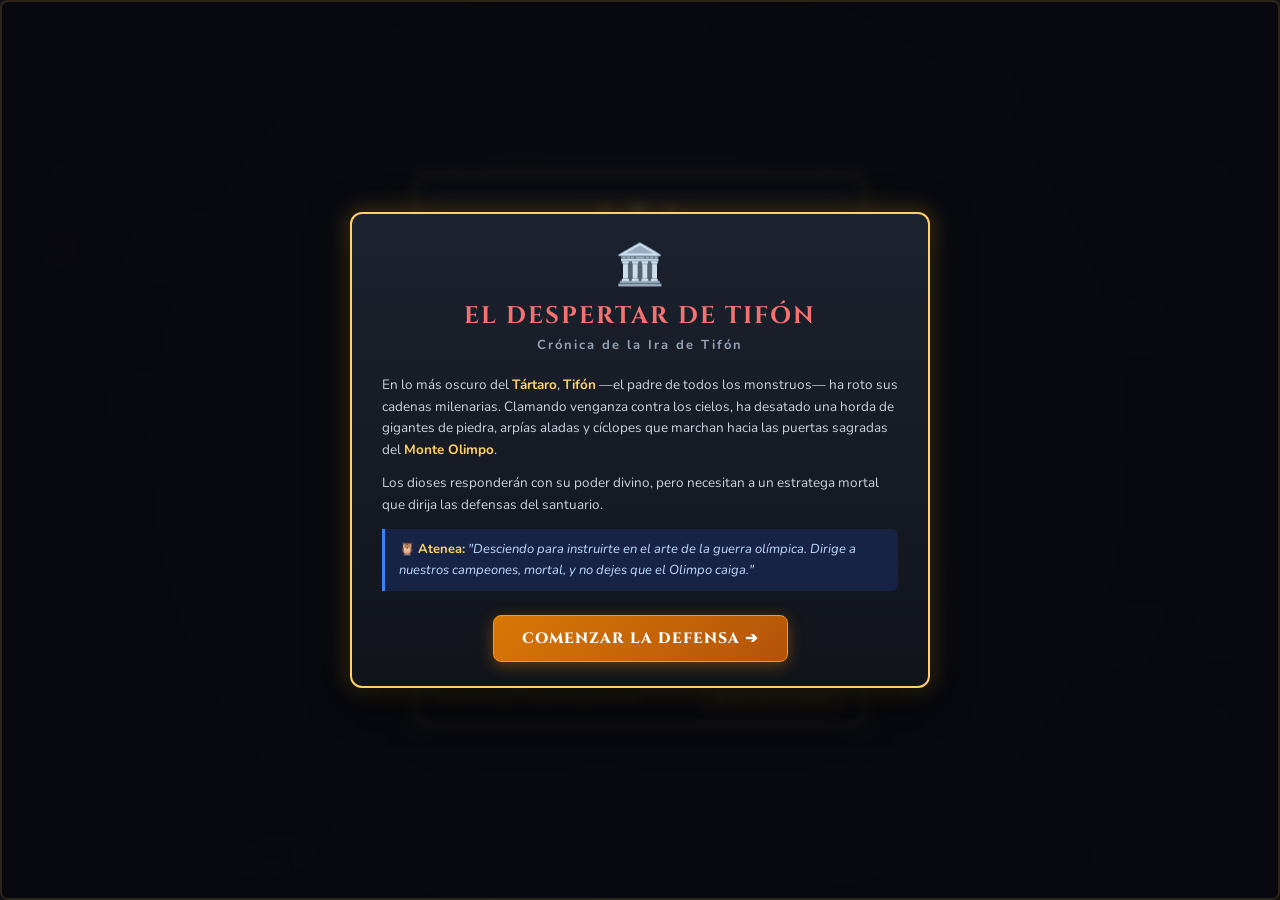
==== commit 357ccd57: "feat: eliminar modo pruebas e integrar Modo Caos compatible con daño puro y guardado de partida" ====
--- a/_test_prototype/index.html
+++ b/_test_prototype/index.html
@@ -24,7 +24,6 @@
           <span class="icon">🪙</span>
           <span id="gold-display" class="stat-value">250</span>
         </div>
-        <button id="test-gold-btn" class="hud-btn test-gold-btn hidden-mode" title="Añadir 10,000 Oro para pruebas de balance">+10,000 🪙</button>
         <div class="stat-badge lives-badge" title="Vidas del Monte Olimpo">
           <span class="icon">🏛️</span>
           <span id="lives-display" class="stat-value">20</span>
@@ -75,7 +74,13 @@
     <main id="canvas-wrapper">
       <canvas id="game-canvas" width="1024" height="640"></canvas>
 
-      <!-- Botón de Habilidad Divina flotante (reubicado) -->
+      <!-- Banner de Furia Titánica (Modo Caos) -->
+      <div id="titanic-fury-banner" class="titanic-fury-banner hidden">
+        <span class="fury-banner-icon">🌋</span>
+        <span id="titanic-fury-text" class="fury-banner-text">¡FURIA TITÁNICA DESATADA!</span>
+      </div>
+
+      <!-- Botón de Habilidad Divina flotante (Modo Historia) y Barra de los 5 Poderes (Modo Caos) -->
       <div id="power-hud-container" class="power-hud-floating">
         <button id="btn-cast-power" class="power-hud-card" title="Invocar Habilidad Divina [Q / Clic]">
           <div class="power-hud-icon" id="hud-power-icon">🌿</div>
@@ -87,6 +92,74 @@
             <span id="hud-cooldown-text">70s</span>
           </div>
         </button>
+
+        <!-- Barra de los 5 Poderes del Panteón (Modo Caos) -->
+        <div id="chaos-powers-bar" class="chaos-powers-bar hidden" title="Panteón Olímpico (Teclas [1] a [5] o Clic)">
+          <!-- Deméter [1] -->
+          <button class="chaos-power-card" data-power="DEMETER" title="Deméter: Zarzas y Aturdimiento [Tecla 1]">
+            <span class="chaos-hotkey-badge">1</span>
+            <div class="chaos-power-icon">🌿</div>
+            <div class="chaos-power-info">
+              <span class="chaos-power-name">Deméter</span>
+              <span class="chaos-power-cost">🪙 100</span>
+            </div>
+            <div class="chaos-cooldown-overlay hidden" id="chaos-cd-DEMETER">
+              <span class="chaos-cd-text">70s</span>
+            </div>
+          </button>
+
+          <!-- Hera [2] -->
+          <button class="chaos-power-card" data-power="HERA" title="Hera: 60% Daño Máximo en Área [Tecla 2]">
+            <span class="chaos-hotkey-badge">2</span>
+            <div class="chaos-power-icon">🦚</div>
+            <div class="chaos-power-info">
+              <span class="chaos-power-name">Hera</span>
+              <span class="chaos-power-cost">🪙 100</span>
+            </div>
+            <div class="chaos-cooldown-overlay hidden" id="chaos-cd-HERA">
+              <span class="chaos-cd-text">70s</span>
+            </div>
+          </button>
+
+          <!-- Hércules [3] -->
+          <button class="chaos-power-card" data-power="ARTEMISA" title="Hércules: Vulnerabilidad +20% Daño [Tecla 3]">
+            <span class="chaos-hotkey-badge">3</span>
+            <div class="chaos-power-icon">🦁</div>
+            <div class="chaos-power-info">
+              <span class="chaos-power-name">Hércules</span>
+              <span class="chaos-power-cost">🪙 100</span>
+            </div>
+            <div class="chaos-cooldown-overlay hidden" id="chaos-cd-ARTEMISA">
+              <span class="chaos-cd-text">70s</span>
+            </div>
+          </button>
+
+          <!-- Hermes [4] -->
+          <button class="chaos-power-card" data-power="HERMES" title="Hermes: +50% Oro Global durante 6s [Tecla 4]">
+            <span class="chaos-hotkey-badge">4</span>
+            <div class="chaos-power-icon">🪽</div>
+            <div class="chaos-power-info">
+              <span class="chaos-power-name">Hermes</span>
+              <span class="chaos-power-cost">🪙 120</span>
+            </div>
+            <div class="chaos-cooldown-overlay hidden" id="chaos-cd-HERMES">
+              <span class="chaos-cd-text">70s</span>
+            </div>
+          </button>
+
+          <!-- Cronos [5] -->
+          <button class="chaos-power-card" data-power="CRONOS" title="Cronos: +50% Cadencia Global durante 6s [Tecla 5]">
+            <span class="chaos-hotkey-badge">5</span>
+            <div class="chaos-power-icon">⏳</div>
+            <div class="chaos-power-info">
+              <span class="chaos-power-name">Cronos</span>
+              <span class="chaos-power-cost">🪙 110</span>
+            </div>
+            <div class="chaos-cooldown-overlay hidden" id="chaos-cd-CRONOS">
+              <span class="chaos-cd-text">70s</span>
+            </div>
+          </button>
+        </div>
       </div>
 
       <!-- Floating Tower Inspector / Upgrade Window (Beside the tower) -->
@@ -253,16 +326,16 @@
           <p class="menu-subtitle">DEFENSA DEL MONTE OLIMPO</p>
         </div>
 
-        <!-- Selector de Modo de Juego (Historia vs Pruebas) -->
+        <!-- Selector de Modo de Juego (Historia vs Caos) -->
         <div class="menu-mode-section">
           <div class="menu-mode-selector" role="tablist" aria-label="Selector de Modo de Juego">
             <button id="mode-story-btn" class="menu-mode-tab active" data-mode="NORMAL" title="Modo Historia: Progresión por mérito, bendiciones divinas por desbloqueo y juego legítimo">
               <span class="mode-tab-icon">🛡️</span>
               <span class="mode-tab-text">MODO HISTORIA</span>
             </button>
-            <button id="mode-sandbox-btn" class="menu-mode-tab" data-mode="SANDBOX" title="Modo Pruebas / Sandbox: Todas las bendiciones y botón de oro (+10,000) disponibles">
-              <span class="mode-tab-icon">🧪</span>
-              <span class="mode-tab-text">MODO PRUEBAS</span>
+            <button id="mode-chaos-btn" class="menu-mode-tab" data-mode="CHAOS" title="Modo Caos: Desafío arcade extremo, Furia Titánica cada 3 oleadas y los 5 poderes del Panteón activos">
+              <span class="mode-tab-icon">🌋</span>
+              <span class="mode-tab-text">MODO CAOS</span>
             </button>
           </div>
           <p id="menu-mode-desc" class="menu-mode-desc">Progresión legítima · Desbloqueo de bendiciones divinas</p>
@@ -497,7 +570,7 @@
             <span id="st-games-count" class="value">0</span>
           </div>
           <div class="stat-box">
-            <span class="label">Oleada Récord</span>
+            <span class="label">Oleada Récord (Historia)</span>
             <span id="st-highest-wave" class="value">0</span>
           </div>
           <div class="stat-box">
@@ -507,6 +580,25 @@
           <div class="stat-box">
             <span class="label">Tutorial de Atenea</span>
             <span id="st-tutorial-status" class="value highlight-val">Pendiente</span>
+          </div>
+        </div>
+
+        <!-- Récords de Modo Caos -->
+        <div class="chaos-stats-banner">
+          <div class="chaos-stats-title">🌋 Récords del Modo Caos</div>
+          <div class="stats-overview-grid chaos-stats-grid">
+            <div class="stat-box chaos-stat-box">
+              <span class="label">Partidas en Caos</span>
+              <span id="st-chaos-games" class="value">0</span>
+            </div>
+            <div class="stat-box chaos-stat-box">
+              <span class="label">Oleada Récord Caos</span>
+              <span id="st-chaos-wave" class="value highlight-val" style="color: #f97316;">0</span>
+            </div>
+            <div class="stat-box chaos-stat-box">
+              <span class="label">Bajas en Caos</span>
+              <span id="st-chaos-kills" class="value">0</span>
+            </div>
           </div>
         </div>
         <div class="powers-unlock-box">
--- a/_test_prototype/css/style.css
+++ b/_test_prototype/css/style.css
@@ -155,30 +155,6 @@
   border-color: var(--gold-primary);
   transform: translateY(-1px);
 }
-
-.test-gold-btn {
-  background: linear-gradient(135deg, rgba(180, 83, 9, 0.4) 0%, rgba(217, 119, 6, 0.45) 100%);
-  border: 1px solid #f59e0b;
-  color: #fef08a;
-  font-size: 11.5px;
-  font-weight: 800;
-  padding: 4px 10px;
-  letter-spacing: 0.5px;
-  box-shadow: 0 2px 6px rgba(245, 158, 11, 0.2);
-}
-
-.test-gold-btn:hover {
-  background: linear-gradient(135deg, #b45309 0%, #d97706 100%);
-  color: #ffffff;
-  border-color: #fef08a;
-  box-shadow: 0 3px 10px rgba(245, 158, 11, 0.45);
-  transform: translateY(-1px) scale(1.04);
-}
-
-.test-gold-btn.hidden-mode {
-  display: none !important;
-}
-
 /* El área central donde reside el canvas y el inspector */
 #canvas-wrapper {
   position: relative;
@@ -477,6 +453,185 @@
   }
 }
 
+/* ==================== MODO CAOS: BARRA DE 5 PODERES ==================== */
+.chaos-powers-bar {
+  display: flex;
+  align-items: center;
+  gap: 6px;
+  user-select: none;
+}
+
+.chaos-powers-bar.hidden {
+  display: none !important;
+}
+
+.chaos-power-card {
+  display: flex;
+  flex-direction: column;
+  align-items: center;
+  justify-content: center;
+  background: linear-gradient(135deg, rgba(30, 41, 59, 0.95) 0%, rgba(15, 23, 42, 0.98) 100%);
+  border: 1.5px solid #475569;
+  border-radius: 8px;
+  padding: 3px 8px;
+  min-width: 66px;
+  height: 52px;
+  cursor: pointer;
+  position: relative;
+  overflow: hidden;
+  transition: all 0.2s cubic-bezier(0.16, 1, 0.3, 1);
+  box-shadow: 0 4px 12px rgba(0, 0, 0, 0.6);
+  backdrop-filter: blur(6px);
+}
+
+.chaos-power-card[data-power="DEMETER"] { border-color: rgba(34, 197, 94, 0.7); }
+.chaos-power-card[data-power="HERA"] { border-color: rgba(236, 72, 153, 0.7); }
+.chaos-power-card[data-power="ARTEMISA"] { border-color: rgba(234, 179, 8, 0.7); }
+.chaos-power-card[data-power="HERMES"] { border-color: rgba(250, 204, 21, 0.7); }
+.chaos-power-card[data-power="CRONOS"] { border-color: rgba(168, 85, 247, 0.7); }
+
+.chaos-power-card:hover {
+  transform: translateY(-2px);
+  box-shadow: 0 0 14px rgba(255, 255, 255, 0.35);
+}
+
+.chaos-hotkey-badge {
+  position: absolute;
+  top: 2px;
+  left: 3px;
+  font-size: 8px;
+  font-weight: 800;
+  color: #cbd5e1;
+  background: rgba(0, 0, 0, 0.75);
+  padding: 1px 4px;
+  border-radius: 3px;
+  line-height: 1;
+}
+
+.chaos-power-icon {
+  font-size: 16px;
+  line-height: 1;
+  margin-top: 2px;
+}
+
+.chaos-power-info {
+  display: flex;
+  flex-direction: column;
+  align-items: center;
+  margin-top: 1px;
+}
+
+.chaos-power-name {
+  font-size: 8.5px;
+  font-weight: 700;
+  color: #f8fafc;
+  line-height: 1.1;
+}
+
+.chaos-power-cost {
+  font-size: 8px;
+  font-weight: 800;
+  color: #ffd166;
+  line-height: 1.1;
+}
+
+.chaos-power-card.ready-to-cast {
+  animation: powerPulseReady 1.6s infinite alternate;
+}
+
+.chaos-power-card.targeting-active {
+  border-color: #ffd166 !important;
+  box-shadow: 0 0 20px rgba(250, 204, 21, 0.9) !important;
+  animation: divineGlowPulse 1s infinite alternate;
+}
+
+.chaos-power-card.power-currently-active {
+  box-shadow: 0 0 18px rgba(56, 189, 248, 0.85), inset 0 0 8px rgba(56, 189, 248, 0.4) !important;
+  border-color: #38bdf8 !important;
+  animation: powerActiveAura 1.2s infinite alternate !important;
+}
+
+.chaos-power-card.cannot-afford {
+  opacity: 0.55;
+  border-color: #ef4444;
+}
+
+.chaos-cooldown-overlay {
+  position: absolute;
+  inset: 0;
+  background: rgba(10, 14, 22, 0.9);
+  backdrop-filter: blur(1.5px);
+  display: flex;
+  align-items: center;
+  justify-content: center;
+  z-index: 5;
+}
+
+.chaos-cooldown-overlay.hidden {
+  display: none !important;
+}
+
+.chaos-cooldown-overlay.is-active-effect {
+  background: rgba(15, 23, 42, 0.75);
+}
+
+.chaos-cd-text {
+  font-size: 11px;
+  font-weight: 900;
+  color: #f87171;
+  text-shadow: 0 0 4px #000;
+}
+
+.chaos-cooldown-overlay.is-active-effect .chaos-cd-text {
+  color: #38bdf8;
+  animation: divineActiveTextPulse 0.8s infinite alternate;
+}
+
+/* Banner de Furia Titánica */
+.titanic-fury-banner {
+  position: absolute;
+  top: 14px;
+  left: 50%;
+  transform: translateX(-50%);
+  background: linear-gradient(135deg, rgba(220, 38, 38, 0.95) 0%, rgba(154, 26, 26, 0.95) 100%);
+  border: 2px solid #f97316;
+  border-radius: 30px;
+  padding: 6px 22px;
+  display: flex;
+  align-items: center;
+  gap: 10px;
+  z-index: 40;
+  box-shadow: 0 0 24px rgba(249, 115, 22, 0.8), 0 4px 16px rgba(0, 0, 0, 0.8);
+  animation: titanicFuryAnim 0.4s ease-out, titanicFuryPulse 1.2s infinite alternate;
+  pointer-events: none;
+}
+
+.titanic-fury-banner.hidden {
+  display: none !important;
+}
+
+.fury-banner-icon {
+  font-size: 20px;
+}
+
+.fury-banner-text {
+  font-family: var(--font-title);
+  font-weight: 800;
+  font-size: 13px;
+  color: #ffffff;
+  letter-spacing: 1px;
+  text-shadow: 0 0 8px rgba(0, 0, 0, 0.8);
+}
+
+@keyframes titanicFuryAnim {
+  from { transform: translate(-50%, -20px) scale(0.85); opacity: 0; }
+  to { transform: translate(-50%, 0) scale(1); opacity: 1; }
+}
+
+@keyframes titanicFuryPulse {
+  from { box-shadow: 0 0 16px rgba(249, 115, 22, 0.6); }
+  to { box-shadow: 0 0 32px rgba(239, 68, 68, 0.95); }
+}
 
 #towers-selector {
   display: flex;
@@ -1094,11 +1249,17 @@
   box-shadow: 0 3px 12px rgba(37, 99, 235, 0.45), inset 0 1px 0 rgba(255, 255, 255, 0.25);
 }
 
-.menu-mode-tab.active[data-mode="SANDBOX"] {
-  background: linear-gradient(135deg, #b45309 0%, #d97706 100%);
+.menu-mode-tab.active[data-mode="CHAOS"] {
+  background: linear-gradient(135deg, #dc2626 0%, #ea580c 100%);
   color: #ffffff;
-  border-color: #fde047;
-  box-shadow: 0 3px 12px rgba(217, 119, 6, 0.5), inset 0 1px 0 rgba(255, 255, 255, 0.25);
+  border-color: #f97316;
+  box-shadow: 0 3px 14px rgba(234, 88, 12, 0.65), 0 0 8px rgba(220, 38, 38, 0.4), inset 0 1px 0 rgba(255, 255, 255, 0.3);
+  animation: chaosTabPulse 1.8s infinite alternate;
+}
+
+@keyframes chaosTabPulse {
+  from { box-shadow: 0 3px 12px rgba(234, 88, 12, 0.5); }
+  to { box-shadow: 0 3px 20px rgba(239, 68, 68, 0.85), inset 0 0 6px rgba(251, 146, 60, 0.5); }
 }
 
 .mode-tab-icon {
@@ -2171,10 +2332,6 @@
     padding: 3px 7px;
     font-size: 11px;
   }
-  .test-gold-btn {
-    padding: 2px 6px;
-    font-size: 10px;
-  }
   .menu-mode-tab {
     padding: 5px 8px;
     font-size: 10px;
@@ -2185,6 +2342,39 @@
   }
   .menu-mode-desc {
     font-size: 9px;
+  }
+
+  /* Responsive Modo Caos */
+  .chaos-powers-bar {
+    gap: 3px;
+  }
+  .chaos-power-card {
+    min-width: 44px;
+    height: 40px;
+    padding: 2px 3px;
+  }
+  .chaos-power-icon {
+    font-size: 13px;
+  }
+  .chaos-power-name {
+    display: none;
+  }
+  .chaos-power-cost {
+    font-size: 7.5px;
+  }
+  .chaos-hotkey-badge {
+    display: none;
+  }
+  .chaos-cd-text {
+    font-size: 9.5px;
+  }
+  .titanic-fury-banner {
+    top: 8px;
+    padding: 4px 14px;
+    font-size: 11px;
+  }
+  .fury-banner-text {
+    font-size: 11px;
   }
 
   #hud-bottom {
@@ -2260,5 +2450,32 @@
   }
 }
 
-
-
+/* Récords de Modo Caos en modal de estadísticas */
+.chaos-stats-banner {
+  margin-top: 14px;
+  padding: 10px 14px;
+  background: linear-gradient(135deg, rgba(45, 15, 15, 0.7) 0%, rgba(20, 10, 10, 0.85) 100%);
+  border: 1px solid rgba(249, 115, 22, 0.4);
+  border-radius: 8px;
+}
+
+.chaos-stats-title {
+  font-family: var(--font-title);
+  font-size: 12px;
+  font-weight: 800;
+  color: #f97316;
+  margin-bottom: 8px;
+  text-transform: uppercase;
+  letter-spacing: 0.5px;
+}
+
+.chaos-stats-grid {
+  display: grid;
+  grid-template-columns: repeat(3, 1fr);
+  gap: 8px;
+}
+
+.chaos-stat-box {
+  background: rgba(0, 0, 0, 0.45) !important;
+  border-color: rgba(249, 115, 22, 0.35) !important;
+}
